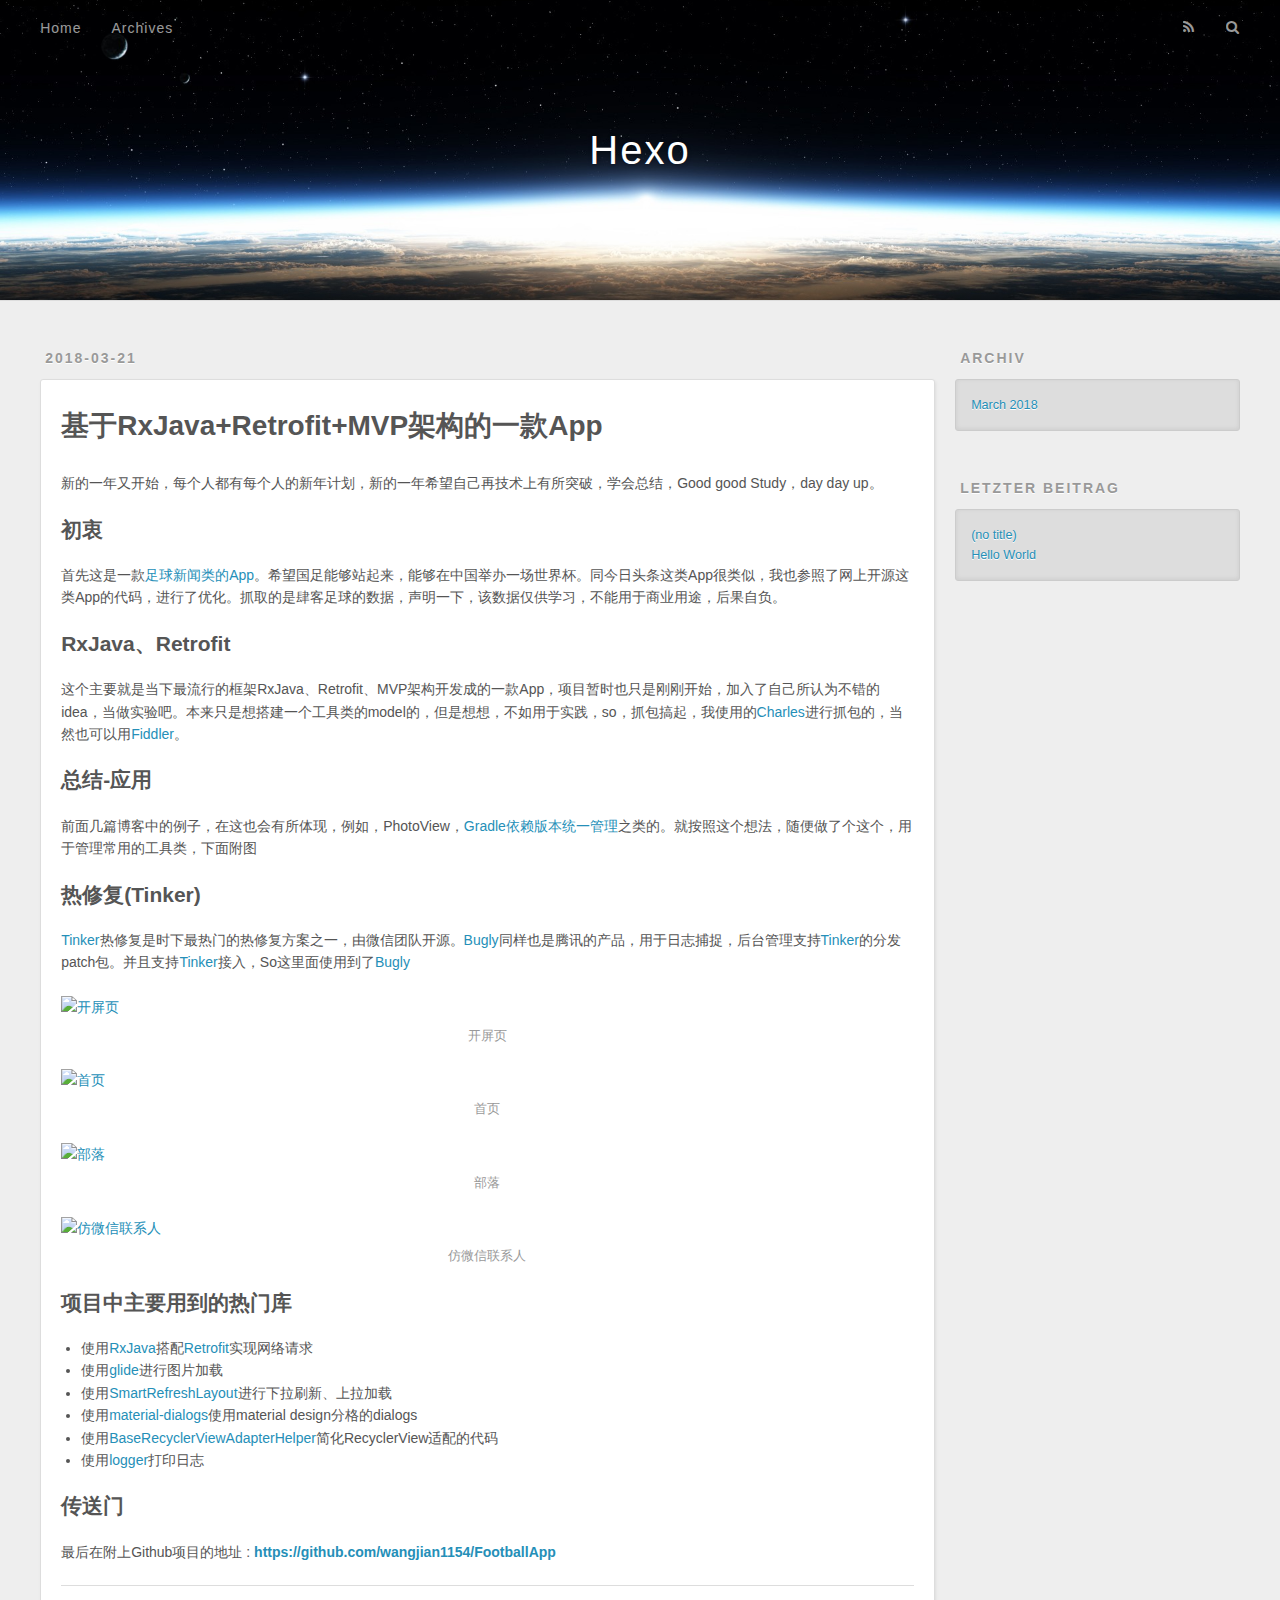
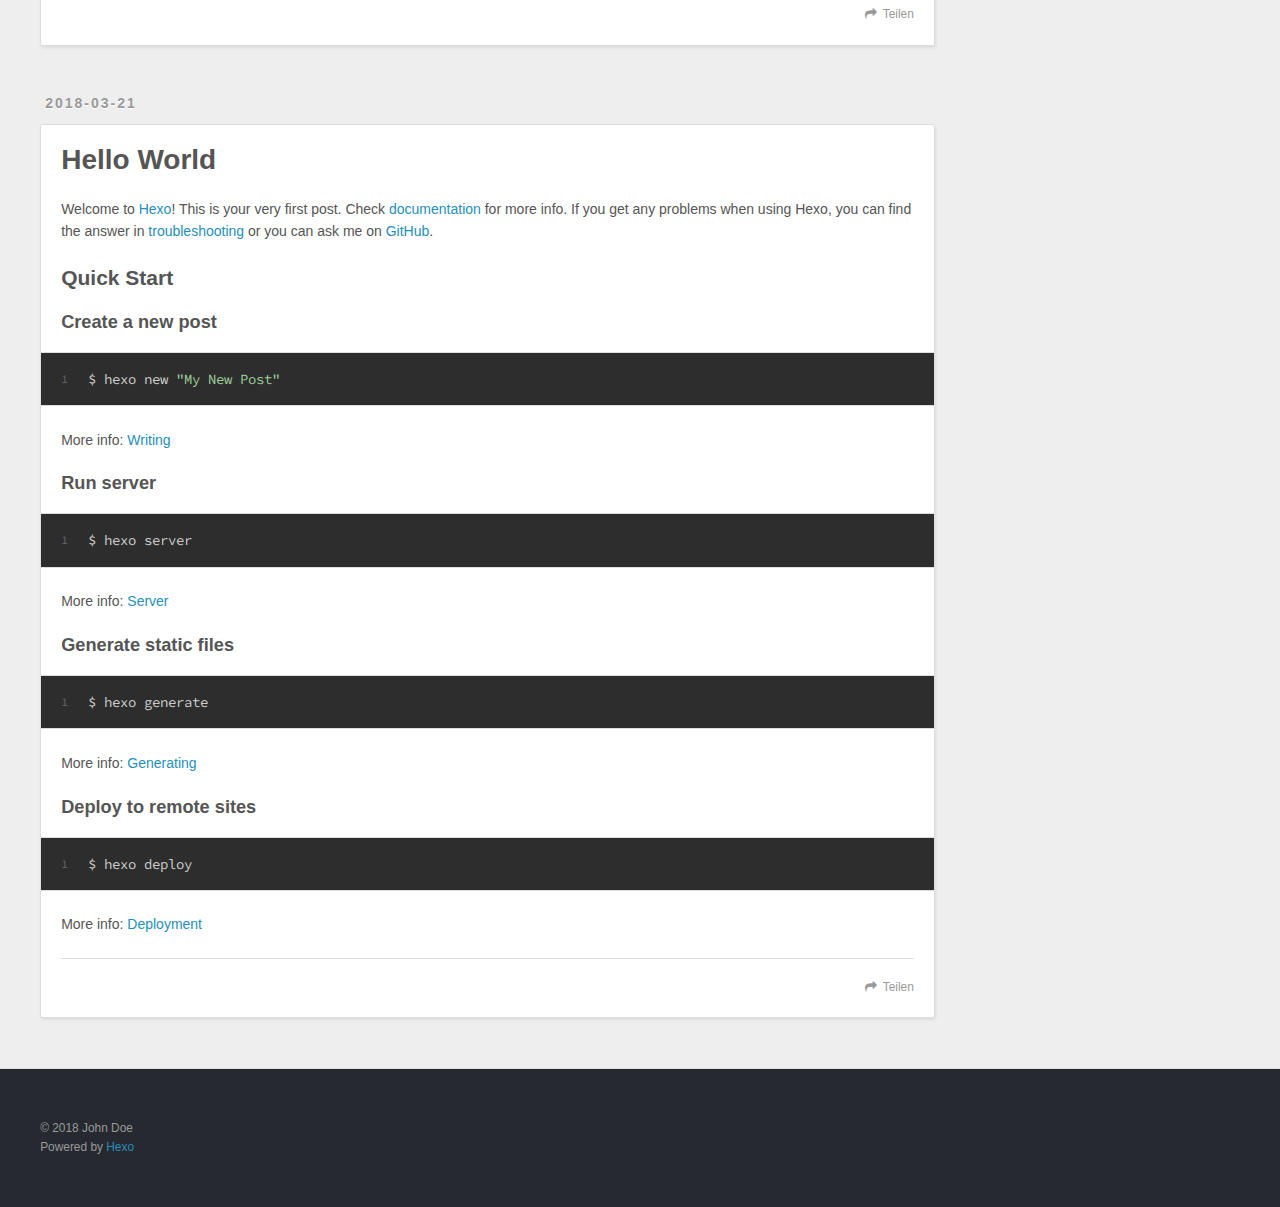
==== index.html @ c7d26ec2 "Site updated: 2018-03-21 11:14:05" ====
<!DOCTYPE html>
<html>
<head>
  <meta charset="utf-8">
  

  
  <title>Hexo</title>
  <meta name="viewport" content="width=device-width, initial-scale=1, maximum-scale=1">
  <meta property="og:type" content="website">
<meta property="og:title" content="Hexo">
<meta property="og:url" content="http://yoursite.com/index.html">
<meta property="og:site_name" content="Hexo">
<meta name="twitter:card" content="summary">
<meta name="twitter:title" content="Hexo">
  
    <link rel="alternate" href="/atom.xml" title="Hexo" type="application/atom+xml">
  
  
    <link rel="icon" href="/favicon.png">
  
  
    <link href="//fonts.googleapis.com/css?family=Source+Code+Pro" rel="stylesheet" type="text/css">
  
  <link rel="stylesheet" href="/css/style.css">
</head>

<body>
  <div id="container">
    <div id="wrap">
      <header id="header">
  <div id="banner"></div>
  <div id="header-outer" class="outer">
    <div id="header-title" class="inner">
      <h1 id="logo-wrap">
        <a href="/" id="logo">Hexo</a>
      </h1>
      
    </div>
    <div id="header-inner" class="inner">
      <nav id="main-nav">
        <a id="main-nav-toggle" class="nav-icon"></a>
        
          <a class="main-nav-link" href="/">Home</a>
        
          <a class="main-nav-link" href="/archives">Archives</a>
        
      </nav>
      <nav id="sub-nav">
        
          <a id="nav-rss-link" class="nav-icon" href="/atom.xml" title="RSS Feed"></a>
        
        <a id="nav-search-btn" class="nav-icon" title="Suche"></a>
      </nav>
      <div id="search-form-wrap">
        <form action="//google.com/search" method="get" accept-charset="UTF-8" class="search-form"><input type="search" name="q" class="search-form-input" placeholder="Search"><button type="submit" class="search-form-submit">&#xF002;</button><input type="hidden" name="sitesearch" value="http://yoursite.com"></form>
      </div>
    </div>
  </div>
</header>
      <div class="outer">
        <section id="main">
  
    <article id="post-基于RxJava+Retrofit+MVP架构的一款App" class="article article-type-post" itemscope itemprop="blogPost">
  <div class="article-meta">
    <a href="/2018/03/21/基于RxJava+Retrofit+MVP架构的一款App/" class="article-date">
  <time datetime="2018-03-21T03:05:54.189Z" itemprop="datePublished">2018-03-21</time>
</a>
    
  </div>
  <div class="article-inner">
    
    
    <div class="article-entry" itemprop="articleBody">
      
        <h1 id="基于RxJava-Retrofit-MVP架构的一款App"><a href="#基于RxJava-Retrofit-MVP架构的一款App" class="headerlink" title="基于RxJava+Retrofit+MVP架构的一款App"></a>基于RxJava+Retrofit+MVP架构的一款App</h1><p>新的一年又开始，每个人都有每个人的新年计划，新的一年希望自己再技术上有所突破，学会总结，Good good Study，day day up。</p>
<h2 id="初衷"><a href="#初衷" class="headerlink" title="初衷"></a>初衷</h2><p>首先这是一款<a href="https://github.com/wangjian1154/FootballApp" target="_blank" rel="noopener">足球新闻类的App</a>。希望国足能够站起来，能够在中国举办一场世界杯。同今日头条这类App很类似，我也参照了网上开源这类App的代码，进行了优化。抓取的是肆客足球的数据，声明一下，该数据仅供学习，不能用于商业用途，后果自负。</p>
<h2 id="RxJava、Retrofit"><a href="#RxJava、Retrofit" class="headerlink" title="RxJava、Retrofit"></a>RxJava、Retrofit</h2><p>这个主要就是当下最流行的框架RxJava、Retrofit、MVP架构开发成的一款App，项目暂时也只是刚刚开始，加入了自己所认为不错的idea，当做实验吧。本来只是想搭建一个工具类的model的，但是想想，不如用于实践，so，抓包搞起，我使用的<a href="https://www.charlesproxy.com/" target="_blank" rel="noopener">Charles</a>进行抓包的，当然也可以用<a href="https://www.telerik.com/fiddler" target="_blank" rel="noopener">Fiddler</a>。</p>
<h2 id="总结-应用"><a href="#总结-应用" class="headerlink" title="总结-应用"></a>总结-应用</h2><p>前面几篇博客中的例子，在这也会有所体现，例如，PhotoView，<a href="https://www.jianshu.com/p/538389205783" target="_blank" rel="noopener">Gradle依赖版本统一管理</a>之类的。就按照这个想法，随便做了个这个，用于管理常用的工具类，下面附图</p>
<h2 id="热修复-Tinker"><a href="#热修复-Tinker" class="headerlink" title="热修复(Tinker)"></a>热修复(Tinker)</h2><p><a href="https://github.com/Tencent/tinker" target="_blank" rel="noopener">Tinker</a>热修复是时下最热门的热修复方案之一，由微信团队开源。<a href="https://bugly.qq.com" target="_blank" rel="noopener">Bugly</a>同样也是腾讯的产品，用于日志捕捉，后台管理支持<a href="https://github.com/Tencent/tinker" target="_blank" rel="noopener">Tinker</a>的分发patch包。并且支持<a href="https://github.com/Tencent/tinker" target="_blank" rel="noopener">Tinker</a>接入，So这里面使用到了<a href="https://bugly.qq.com" target="_blank" rel="noopener">Bugly</a></p>
<p><img src="http://upload-images.jianshu.io/upload_images/4293651-ecb2e60dfffc0e60.jpg?imageMogr2/auto-orient/strip%7CimageView2/2/w/350" alt="开屏页"><br><img src="http://upload-images.jianshu.io/upload_images/4293651-a463b077cf61f932.png?imageMogr2/auto-orient/strip%7CimageView2/2/w/350" alt="首页"><br><img src="http://upload-images.jianshu.io/upload_images/4293651-4ce5c48ea77901be.png?imageMogr2/auto-orient/strip%7CimageView2/2/w/350" alt="部落"><br><img src="https://upload-images.jianshu.io/upload_images/4293651-dd7738ab5cb63601.jpg?imageMogr2/auto-orient/strip%7CimageView2/2/w/350" alt="仿微信联系人"></p>
<h2 id="项目中主要用到的热门库"><a href="#项目中主要用到的热门库" class="headerlink" title="项目中主要用到的热门库"></a>项目中主要用到的热门库</h2><ul>
<li>使用<a href="https://github.com/ReactiveX/RxJava" target="_blank" rel="noopener">RxJava</a>搭配<a href="https://github.com/square/retrofit" target="_blank" rel="noopener">Retrofit</a>实现网络请求</li>
<li>使用<a href="https://github.com/bumptech/glide" target="_blank" rel="noopener">glide</a>进行图片加载</li>
<li>使用<a href="https://github.com/scwang90/SmartRefreshLayout" target="_blank" rel="noopener">SmartRefreshLayout</a>进行下拉刷新、上拉加载</li>
<li>使用<a href="https://github.com/afollestad/material-dialogs" target="_blank" rel="noopener">material-dialogs</a>使用material design分格的dialogs</li>
<li>使用<a href="https://github.com/CymChad/BaseRecyclerViewAdapterHelper" target="_blank" rel="noopener">BaseRecyclerViewAdapterHelper</a>简化RecyclerView适配的代码</li>
<li>使用<a href="https://github.com/orhanobut/logger" target="_blank" rel="noopener">logger</a>打印日志</li>
</ul>
<h2 id="传送门"><a href="#传送门" class="headerlink" title="传送门"></a>传送门</h2><p>最后在附上Github项目的地址 :   <strong> <a href="https://github.com/wangjian1154/FootballApp" target="_blank" rel="noopener">https://github.com/wangjian1154/FootballApp</a></strong></p>

      
    </div>
    <footer class="article-footer">
      <a data-url="http://yoursite.com/2018/03/21/基于RxJava+Retrofit+MVP架构的一款App/" data-id="cjf0ibncl0000ecx1m780qmvl" class="article-share-link">Teilen</a>
      
      
    </footer>
  </div>
  
</article>


  
    <article id="post-hello-world" class="article article-type-post" itemscope itemprop="blogPost">
  <div class="article-meta">
    <a href="/2018/03/21/hello-world/" class="article-date">
  <time datetime="2018-03-21T02:50:34.231Z" itemprop="datePublished">2018-03-21</time>
</a>
    
  </div>
  <div class="article-inner">
    
    
      <header class="article-header">
        
  
    <h1 itemprop="name">
      <a class="article-title" href="/2018/03/21/hello-world/">Hello World</a>
    </h1>
  

      </header>
    
    <div class="article-entry" itemprop="articleBody">
      
        <p>Welcome to <a href="https://hexo.io/" target="_blank" rel="noopener">Hexo</a>! This is your very first post. Check <a href="https://hexo.io/docs/" target="_blank" rel="noopener">documentation</a> for more info. If you get any problems when using Hexo, you can find the answer in <a href="https://hexo.io/docs/troubleshooting.html" target="_blank" rel="noopener">troubleshooting</a> or you can ask me on <a href="https://github.com/hexojs/hexo/issues" target="_blank" rel="noopener">GitHub</a>.</p>
<h2 id="Quick-Start"><a href="#Quick-Start" class="headerlink" title="Quick Start"></a>Quick Start</h2><h3 id="Create-a-new-post"><a href="#Create-a-new-post" class="headerlink" title="Create a new post"></a>Create a new post</h3><figure class="highlight bash"><table><tr><td class="gutter"><pre><span class="line">1</span><br></pre></td><td class="code"><pre><span class="line">$ hexo new <span class="string">"My New Post"</span></span><br></pre></td></tr></table></figure>
<p>More info: <a href="https://hexo.io/docs/writing.html" target="_blank" rel="noopener">Writing</a></p>
<h3 id="Run-server"><a href="#Run-server" class="headerlink" title="Run server"></a>Run server</h3><figure class="highlight bash"><table><tr><td class="gutter"><pre><span class="line">1</span><br></pre></td><td class="code"><pre><span class="line">$ hexo server</span><br></pre></td></tr></table></figure>
<p>More info: <a href="https://hexo.io/docs/server.html" target="_blank" rel="noopener">Server</a></p>
<h3 id="Generate-static-files"><a href="#Generate-static-files" class="headerlink" title="Generate static files"></a>Generate static files</h3><figure class="highlight bash"><table><tr><td class="gutter"><pre><span class="line">1</span><br></pre></td><td class="code"><pre><span class="line">$ hexo generate</span><br></pre></td></tr></table></figure>
<p>More info: <a href="https://hexo.io/docs/generating.html" target="_blank" rel="noopener">Generating</a></p>
<h3 id="Deploy-to-remote-sites"><a href="#Deploy-to-remote-sites" class="headerlink" title="Deploy to remote sites"></a>Deploy to remote sites</h3><figure class="highlight bash"><table><tr><td class="gutter"><pre><span class="line">1</span><br></pre></td><td class="code"><pre><span class="line">$ hexo deploy</span><br></pre></td></tr></table></figure>
<p>More info: <a href="https://hexo.io/docs/deployment.html" target="_blank" rel="noopener">Deployment</a></p>

      
    </div>
    <footer class="article-footer">
      <a data-url="http://yoursite.com/2018/03/21/hello-world/" data-id="cjf0htmqk0000y0x1xf8vynik" class="article-share-link">Teilen</a>
      
      
    </footer>
  </div>
  
</article>


  


</section>
        
          <aside id="sidebar">
  
    

  
    

  
    
  
    
  <div class="widget-wrap">
    <h3 class="widget-title">Archiv</h3>
    <div class="widget">
      <ul class="archive-list"><li class="archive-list-item"><a class="archive-list-link" href="/archives/2018/03/">March 2018</a></li></ul>
    </div>
  </div>


  
    
  <div class="widget-wrap">
    <h3 class="widget-title">letzter Beitrag</h3>
    <div class="widget">
      <ul>
        
          <li>
            <a href="/2018/03/21/基于RxJava+Retrofit+MVP架构的一款App/">(no title)</a>
          </li>
        
          <li>
            <a href="/2018/03/21/hello-world/">Hello World</a>
          </li>
        
      </ul>
    </div>
  </div>

  
</aside>
        
      </div>
      <footer id="footer">
  
  <div class="outer">
    <div id="footer-info" class="inner">
      &copy; 2018 John Doe<br>
      Powered by <a href="http://hexo.io/" target="_blank">Hexo</a>
    </div>
  </div>
</footer>
    </div>
    <nav id="mobile-nav">
  
    <a href="/" class="mobile-nav-link">Home</a>
  
    <a href="/archives" class="mobile-nav-link">Archives</a>
  
</nav>
    

<script src="//ajax.googleapis.com/ajax/libs/jquery/2.0.3/jquery.min.js"></script>


  <link rel="stylesheet" href="/fancybox/jquery.fancybox.css">
  <script src="/fancybox/jquery.fancybox.pack.js"></script>


<script src="/js/script.js"></script>



  </div>
</body>
</html>
---- css/style.css ----
body {
  width: 100%;
}
body:before,
body:after {
  content: "";
  display: table;
}
body:after {
  clear: both;
}
html,
body,
div,
span,
applet,
object,
iframe,
h1,
h2,
h3,
h4,
h5,
h6,
p,
blockquote,
pre,
a,
abbr,
acronym,
address,
big,
cite,
code,
del,
dfn,
em,
img,
ins,
kbd,
q,
s,
samp,
small,
strike,
strong,
sub,
sup,
tt,
var,
dl,
dt,
dd,
ol,
ul,
li,
fieldset,
form,
label,
legend,
table,
caption,
tbody,
tfoot,
thead,
tr,
th,
td {
  margin: 0;
  padding: 0;
  border: 0;
  outline: 0;
  font-weight: inherit;
  font-style: inherit;
  font-family: inherit;
  font-size: 100%;
  vertical-align: baseline;
}
body {
  line-height: 1;
  color: #000;
  background: #fff;
}
ol,
ul {
  list-style: none;
}
table {
  border-collapse: separate;
  border-spacing: 0;
  vertical-align: middle;
}
caption,
th,
td {
  text-align: left;
  font-weight: normal;
  vertical-align: middle;
}
a img {
  border: none;
}
input,
button {
  margin: 0;
  padding: 0;
}
input::-moz-focus-inner,
button::-moz-focus-inner {
  border: 0;
  padding: 0;
}
@font-face {
  font-family: FontAwesome;
  font-style: normal;
  font-weight: normal;
  src: url("fonts/fontawesome-webfont.eot?v=#4.0.3");
  src: url("fonts/fontawesome-webfont.eot?#iefix&v=#4.0.3") format("embedded-opentype"), url("fonts/fontawesome-webfont.woff?v=#4.0.3") format("woff"), url("fonts/fontawesome-webfont.ttf?v=#4.0.3") format("truetype"), url("fonts/fontawesome-webfont.svg#fontawesomeregular?v=#4.0.3") format("svg");
}
html,
body,
#container {
  height: 100%;
}
body {
  background: #eee;
  font: 14px -apple-system, BlinkMacSystemFont, "Segoe UI", "Roboto", "Oxygen", "Ubuntu", "Cantarell", "Fira Sans", "Droid Sans", "Helvetica Neue", sans-serif;
  -webkit-text-size-adjust: 100%;
}
.outer {
  max-width: 1220px;
  margin: 0 auto;
  padding: 0 20px;
}
.outer:before,
.outer:after {
  content: "";
  display: table;
}
.outer:after {
  clear: both;
}
.inner {
  display: inline;
  float: left;
  width: 98.33333333333333%;
  margin: 0 0.833333333333333%;
}
.left,
.alignleft {
  float: left;
}
.right,
.alignright {
  float: right;
}
.clear {
  clear: both;
}
#container {
  position: relative;
}
.mobile-nav-on {
  overflow: hidden;
}
#wrap {
  height: 100%;
  width: 100%;
  position: absolute;
  top: 0;
  left: 0;
  -webkit-transition: 0.2s ease-out;
  -moz-transition: 0.2s ease-out;
  -ms-transition: 0.2s ease-out;
  transition: 0.2s ease-out;
  z-index: 1;
  background: #eee;
}
.mobile-nav-on #wrap {
  left: 280px;
}
@media screen and (min-width: 768px) {
  #main {
    display: inline;
    float: left;
    width: 73.33333333333333%;
    margin: 0 0.833333333333333%;
  }
}
.article-date,
.article-category-link,
.archive-year,
.widget-title {
  text-decoration: none;
  text-transform: uppercase;
  letter-spacing: 2px;
  color: #999;
  margin-bottom: 1em;
  margin-left: 5px;
  line-height: 1em;
  text-shadow: 0 1px #fff;
  font-weight: bold;
}
.article-inner,
.archive-article-inner {
  background: #fff;
  -webkit-box-shadow: 1px 2px 3px #ddd;
  box-shadow: 1px 2px 3px #ddd;
  border: 1px solid #ddd;
  border-radius: 3px;
}
.article-entry h1,
.widget h1 {
  font-size: 2em;
}
.article-entry h2,
.widget h2 {
  font-size: 1.5em;
}
.article-entry h3,
.widget h3 {
  font-size: 1.3em;
}
.article-entry h4,
.widget h4 {
  font-size: 1.2em;
}
.article-entry h5,
.widget h5 {
  font-size: 1em;
}
.article-entry h6,
.widget h6 {
  font-size: 1em;
  color: #999;
}
.article-entry hr,
.widget hr {
  border: 1px dashed #ddd;
}
.article-entry strong,
.widget strong {
  font-weight: bold;
}
.article-entry em,
.widget em,
.article-entry cite,
.widget cite {
  font-style: italic;
}
.article-entry sup,
.widget sup,
.article-entry sub,
.widget sub {
  font-size: 0.75em;
  line-height: 0;
  position: relative;
  vertical-align: baseline;
}
.article-entry sup,
.widget sup {
  top: -0.5em;
}
.article-entry sub,
.widget sub {
  bottom: -0.2em;
}
.article-entry small,
.widget small {
  font-size: 0.85em;
}
.article-entry acronym,
.widget acronym,
.article-entry abbr,
.widget abbr {
  border-bottom: 1px dotted;
}
.article-entry ul,
.widget ul,
.article-entry ol,
.widget ol,
.article-entry dl,
.widget dl {
  margin: 0 20px;
  line-height: 1.6em;
}
.article-entry ul ul,
.widget ul ul,
.article-entry ol ul,
.widget ol ul,
.article-entry ul ol,
.widget ul ol,
.article-entry ol ol,
.widget ol ol {
  margin-top: 0;
  margin-bottom: 0;
}
.article-entry ul,
.widget ul {
  list-style: disc;
}
.article-entry ol,
.widget ol {
  list-style: decimal;
}
.article-entry dt,
.widget dt {
  font-weight: bold;
}
#header {
  height: 300px;
  position: relative;
  border-bottom: 1px solid #ddd;
}
#header:before,
#header:after {
  content: "";
  position: absolute;
  left: 0;
  right: 0;
  height: 40px;
}
#header:before {
  top: 0;
  background: -webkit-linear-gradient(rgba(0,0,0,0.2), transparent);
  background: -moz-linear-gradient(rgba(0,0,0,0.2), transparent);
  background: -ms-linear-gradient(rgba(0,0,0,0.2), transparent);
  background: linear-gradient(rgba(0,0,0,0.2), transparent);
}
#header:after {
  bottom: 0;
  background: -webkit-linear-gradient(transparent, rgba(0,0,0,0.2));
  background: -moz-linear-gradient(transparent, rgba(0,0,0,0.2));
  background: -ms-linear-gradient(transparent, rgba(0,0,0,0.2));
  background: linear-gradient(transparent, rgba(0,0,0,0.2));
}
#header-outer {
  height: 100%;
  position: relative;
}
#header-inner {
  position: relative;
  overflow: hidden;
}
#banner {
  position: absolute;
  top: 0;
  left: 0;
  width: 100%;
  height: 100%;
  background: url("images/banner.jpg") center #000;
  -webkit-background-size: cover;
  -moz-background-size: cover;
  background-size: cover;
  z-index: -1;
}
#header-title {
  text-align: center;
  height: 40px;
  position: absolute;
  top: 50%;
  left: 0;
  margin-top: -20px;
}
#logo,
#subtitle {
  text-decoration: none;
  color: #fff;
  font-weight: 300;
  text-shadow: 0 1px 4px rgba(0,0,0,0.3);
}
#logo {
  font-size: 40px;
  line-height: 40px;
  letter-spacing: 2px;
}
#subtitle {
  font-size: 16px;
  line-height: 16px;
  letter-spacing: 1px;
}
#subtitle-wrap {
  margin-top: 16px;
}
#main-nav {
  float: left;
  margin-left: -15px;
}
.nav-icon,
.main-nav-link {
  float: left;
  color: #fff;
  opacity: 0.6;
  text-decoration: none;
  text-shadow: 0 1px rgba(0,0,0,0.2);
  -webkit-transition: opacity 0.2s;
  -moz-transition: opacity 0.2s;
  -ms-transition: opacity 0.2s;
  transition: opacity 0.2s;
  display: block;
  padding: 20px 15px;
}
.nav-icon:hover,
.main-nav-link:hover {
  opacity: 1;
}
.nav-icon {
  font-family: FontAwesome;
  text-align: center;
  font-size: 14px;
  width: 14px;
  height: 14px;
  padding: 20px 15px;
  position: relative;
  cursor: pointer;
}
.main-nav-link {
  font-weight: 300;
  letter-spacing: 1px;
}
@media screen and (max-width: 479px) {
  .main-nav-link {
    display: none;
  }
}
#main-nav-toggle {
  display: none;
}
#main-nav-toggle:before {
  content: "\f0c9";
}
@media screen and (max-width: 479px) {
  #main-nav-toggle {
    display: block;
  }
}
#sub-nav {
  float: right;
  margin-right: -15px;
}
#nav-rss-link:before {
  content: "\f09e";
}
#nav-search-btn:before {
  content: "\f002";
}
#search-form-wrap {
  position: absolute;
  top: 15px;
  width: 150px;
  height: 30px;
  right: -150px;
  opacity: 0;
  -webkit-transition: 0.2s ease-out;
  -moz-transition: 0.2s ease-out;
  -ms-transition: 0.2s ease-out;
  transition: 0.2s ease-out;
}
#search-form-wrap.on {
  opacity: 1;
  right: 0;
}
@media screen and (max-width: 479px) {
  #search-form-wrap {
    width: 100%;
    right: -100%;
  }
}
.search-form {
  position: absolute;
  top: 0;
  left: 0;
  right: 0;
  background: #fff;
  padding: 5px 15px;
  border-radius: 15px;
  -webkit-box-shadow: 0 0 10px rgba(0,0,0,0.3);
  box-shadow: 0 0 10px rgba(0,0,0,0.3);
}
.search-form-input {
  border: none;
  background: none;
  color: #555;
  width: 100%;
  font: 13px -apple-system, BlinkMacSystemFont, "Segoe UI", "Roboto", "Oxygen", "Ubuntu", "Cantarell", "Fira Sans", "Droid Sans", "Helvetica Neue", sans-serif;
  outline: none;
}
.search-form-input::-webkit-search-results-decoration,
.search-form-input::-webkit-search-cancel-button {
  -webkit-appearance: none;
}
.search-form-submit {
  position: absolute;
  top: 50%;
  right: 10px;
  margin-top: -7px;
  font: 13px FontAwesome;
  border: none;
  background: none;
  color: #bbb;
  cursor: pointer;
}
.search-form-submit:hover,
.search-form-submit:focus {
  color: #777;
}
.article {
  margin: 50px 0;
}
.article-inner {
  overflow: hidden;
}
.article-meta:before,
.article-meta:after {
  content: "";
  display: table;
}
.article-meta:after {
  clear: both;
}
.article-date {
  float: left;
}
.article-category {
  float: left;
  line-height: 1em;
  color: #ccc;
  text-shadow: 0 1px #fff;
  margin-left: 8px;
}
.article-category:before {
  content: "\2022";
}
.article-category-link {
  margin: 0 12px 1em;
}
.article-header {
  padding: 20px 20px 0;
}
.article-title {
  text-decoration: none;
  font-size: 2em;
  font-weight: bold;
  color: #555;
  line-height: 1.1em;
  -webkit-transition: color 0.2s;
  -moz-transition: color 0.2s;
  -ms-transition: color 0.2s;
  transition: color 0.2s;
}
a.article-title:hover {
  color: #258fb8;
}
.article-entry {
  color: #555;
  padding: 0 20px;
}
.article-entry:before,
.article-entry:after {
  content: "";
  display: table;
}
.article-entry:after {
  clear: both;
}
.article-entry p,
.article-entry table {
  line-height: 1.6em;
  margin: 1.6em 0;
}
.article-entry h1,
.article-entry h2,
.article-entry h3,
.article-entry h4,
.article-entry h5,
.article-entry h6 {
  font-weight: bold;
}
.article-entry h1,
.article-entry h2,
.article-entry h3,
.article-entry h4,
.article-entry h5,
.article-entry h6 {
  line-height: 1.1em;
  margin: 1.1em 0;
}
.article-entry a {
  color: #258fb8;
  text-decoration: none;
}
.article-entry a:hover {
  text-decoration: underline;
}
.article-entry ul,
.article-entry ol,
.article-entry dl {
  margin-top: 1.6em;
  margin-bottom: 1.6em;
}
.article-entry img,
.article-entry video {
  max-width: 100%;
  height: auto;
  display: block;
  margin: auto;
}
.article-entry iframe {
  border: none;
}
.article-entry table {
  width: 100%;
  border-collapse: collapse;
  border-spacing: 0;
}
.article-entry th {
  font-weight: bold;
  border-bottom: 3px solid #ddd;
  padding-bottom: 0.5em;
}
.article-entry td {
  border-bottom: 1px solid #ddd;
  padding: 10px 0;
}
.article-entry blockquote {
  font-family: Georgia, "Times New Roman", serif;
  font-size: 1.4em;
  margin: 1.6em 20px;
  text-align: center;
}
.article-entry blockquote footer {
  font-size: 14px;
  margin: 1.6em 0;
  font-family: -apple-system, BlinkMacSystemFont, "Segoe UI", "Roboto", "Oxygen", "Ubuntu", "Cantarell", "Fira Sans", "Droid Sans", "Helvetica Neue", sans-serif;
}
.article-entry blockquote footer cite:before {
  content: "—";
  padding: 0 0.5em;
}
.article-entry .pullquote {
  text-align: left;
  width: 45%;
  margin: 0;
}
.article-entry .pullquote.left {
  margin-left: 0.5em;
  margin-right: 1em;
}
.article-entry .pullquote.right {
  margin-right: 0.5em;
  margin-left: 1em;
}
.article-entry .caption {
  color: #999;
  display: block;
  font-size: 0.9em;
  margin-top: 0.5em;
  position: relative;
  text-align: center;
}
.article-entry .video-container {
  position: relative;
  padding-top: 56.25%;
  height: 0;
  overflow: hidden;
}
.article-entry .video-container iframe,
.article-entry .video-container object,
.article-entry .video-container embed {
  position: absolute;
  top: 0;
  left: 0;
  width: 100%;
  height: 100%;
  margin-top: 0;
}
.article-more-link a {
  display: inline-block;
  line-height: 1em;
  padding: 6px 15px;
  border-radius: 15px;
  background: #eee;
  color: #999;
  text-shadow: 0 1px #fff;
  text-decoration: none;
}
.article-more-link a:hover {
  background: #258fb8;
  color: #fff;
  text-decoration: none;
  text-shadow: 0 1px #1e7293;
}
.article-footer {
  font-size: 0.85em;
  line-height: 1.6em;
  border-top: 1px solid #ddd;
  padding-top: 1.6em;
  margin: 0 20px 20px;
}
.article-footer:before,
.article-footer:after {
  content: "";
  display: table;
}
.article-footer:after {
  clear: both;
}
.article-footer a {
  color: #999;
  text-decoration: none;
}
.article-footer a:hover {
  color: #555;
}
.article-tag-list-item {
  float: left;
  margin-right: 10px;
}
.article-tag-list-link:before {
  content: "#";
}
.article-comment-link {
  float: right;
}
.article-comment-link:before {
  content: "\f075";
  font-family: FontAwesome;
  padding-right: 8px;
}
.article-share-link {
  cursor: pointer;
  float: right;
  margin-left: 20px;
}
.article-share-link:before {
  content: "\f064";
  font-family: FontAwesome;
  padding-right: 6px;
}
#article-nav {
  position: relative;
}
#article-nav:before,
#article-nav:after {
  content: "";
  display: table;
}
#article-nav:after {
  clear: both;
}
@media screen and (min-width: 768px) {
  #article-nav {
    margin: 50px 0;
  }
  #article-nav:before {
    width: 8px;
    height: 8px;
    position: absolute;
    top: 50%;
    left: 50%;
    margin-top: -4px;
    margin-left: -4px;
    content: "";
    border-radius: 50%;
    background: #ddd;
    -webkit-box-shadow: 0 1px 2px #fff;
    box-shadow: 0 1px 2px #fff;
  }
}
.article-nav-link-wrap {
  text-decoration: none;
  text-shadow: 0 1px #fff;
  color: #999;
  -webkit-box-sizing: border-box;
  -moz-box-sizing: border-box;
  box-sizing: border-box;
  margin-top: 50px;
  text-align: center;
  display: block;
}
.article-nav-link-wrap:hover {
  color: #555;
}
@media screen and (min-width: 768px) {
  .article-nav-link-wrap {
    width: 50%;
    margin-top: 0;
  }
}
@media screen and (min-width: 768px) {
  #article-nav-newer {
    float: left;
    text-align: right;
    padding-right: 20px;
  }
}
@media screen and (min-width: 768px) {
  #article-nav-older {
    float: right;
    text-align: left;
    padding-left: 20px;
  }
}
.article-nav-caption {
  text-transform: uppercase;
  letter-spacing: 2px;
  color: #ddd;
  line-height: 1em;
  font-weight: bold;
}
#article-nav-newer .article-nav-caption {
  margin-right: -2px;
}
.article-nav-title {
  font-size: 0.85em;
  line-height: 1.6em;
  margin-top: 0.5em;
}
.article-share-box {
  position: absolute;
  display: none;
  background: #fff;
  -webkit-box-shadow: 1px 2px 10px rgba(0,0,0,0.2);
  box-shadow: 1px 2px 10px rgba(0,0,0,0.2);
  border-radius: 3px;
  margin-left: -145px;
  overflow: hidden;
  z-index: 1;
}
.article-share-box.on {
  display: block;
}
.article-share-input {
  width: 100%;
  background: none;
  -webkit-box-sizing: border-box;
  -moz-box-sizing: border-box;
  box-sizing: border-box;
  font: 14px -apple-system, BlinkMacSystemFont, "Segoe UI", "Roboto", "Oxygen", "Ubuntu", "Cantarell", "Fira Sans", "Droid Sans", "Helvetica Neue", sans-serif;
  padding: 0 15px;
  color: #555;
  outline: none;
  border: 1px solid #ddd;
  border-radius: 3px 3px 0 0;
  height: 36px;
  line-height: 36px;
}
.article-share-links {
  background: #eee;
}
.article-share-links:before,
.article-share-links:after {
  content: "";
  display: table;
}
.article-share-links:after {
  clear: both;
}
.article-share-twitter,
.article-share-facebook,
.article-share-pinterest,
.article-share-google {
  width: 50px;
  height: 36px;
  display: block;
  float: left;
  position: relative;
  color: #999;
  text-shadow: 0 1px #fff;
}
.article-share-twitter:before,
.article-share-facebook:before,
.article-share-pinterest:before,
.article-share-google:before {
  font-size: 20px;
  font-family: FontAwesome;
  width: 20px;
  height: 20px;
  position: absolute;
  top: 50%;
  left: 50%;
  margin-top: -10px;
  margin-left: -10px;
  text-align: center;
}
.article-share-twitter:hover,
.article-share-facebook:hover,
.article-share-pinterest:hover,
.article-share-google:hover {
  color: #fff;
}
.article-share-twitter:before {
  content: "\f099";
}
.article-share-twitter:hover {
  background: #00aced;
  text-shadow: 0 1px #008abe;
}
.article-share-facebook:before {
  content: "\f09a";
}
.article-share-facebook:hover {
  background: #3b5998;
  text-shadow: 0 1px #2f477a;
}
.article-share-pinterest:before {
  content: "\f0d2";
}
.article-share-pinterest:hover {
  background: #cb2027;
  text-shadow: 0 1px #a21a1f;
}
.article-share-google:before {
  content: "\f0d5";
}
.article-share-google:hover {
  background: #dd4b39;
  text-shadow: 0 1px #be3221;
}
.article-gallery {
  background: #000;
  position: relative;
}
.article-gallery-photos {
  position: relative;
  overflow: hidden;
}
.article-gallery-img {
  display: none;
  max-width: 100%;
}
.article-gallery-img:first-child {
  display: block;
}
.article-gallery-img.loaded {
  position: absolute;
  display: block;
}
.article-gallery-img img {
  display: block;
  max-width: 100%;
  margin: 0 auto;
}
#comments {
  background: #fff;
  -webkit-box-shadow: 1px 2px 3px #ddd;
  box-shadow: 1px 2px 3px #ddd;
  padding: 20px;
  border: 1px solid #ddd;
  border-radius: 3px;
  margin: 50px 0;
}
#comments a {
  color: #258fb8;
}
.archives-wrap {
  margin: 50px 0;
}
.archives:before,
.archives:after {
  content: "";
  display: table;
}
.archives:after {
  clear: both;
}
.archive-year-wrap {
  margin-bottom: 1em;
}
.archives {
  -webkit-column-gap: 10px;
  -moz-column-gap: 10px;
  column-gap: 10px;
}
@media screen and (min-width: 480px) and (max-width: 767px) {
  .archives {
    -webkit-column-count: 2;
    -moz-column-count: 2;
    column-count: 2;
  }
}
@media screen and (min-width: 768px) {
  .archives {
    -webkit-column-count: 3;
    -moz-column-count: 3;
    column-count: 3;
  }
}
.archive-article {
  -webkit-column-break-inside: avoid;
  page-break-inside: avoid;
  overflow: hidden;
  break-inside: avoid-column;
}
.archive-article-inner {
  padding: 10px;
  margin-bottom: 15px;
}
.archive-article-title {
  text-decoration: none;
  font-weight: bold;
  color: #555;
  -webkit-transition: color 0.2s;
  -moz-transition: color 0.2s;
  -ms-transition: color 0.2s;
  transition: color 0.2s;
  line-height: 1.6em;
}
.archive-article-title:hover {
  color: #258fb8;
}
.archive-article-footer {
  margin-top: 1em;
}
.archive-article-date {
  color: #999;
  text-decoration: none;
  font-size: 0.85em;
  line-height: 1em;
  margin-bottom: 0.5em;
  display: block;
}
#page-nav {
  margin: 50px auto;
  background: #fff;
  -webkit-box-shadow: 1px 2px 3px #ddd;
  box-shadow: 1px 2px 3px #ddd;
  border: 1px solid #ddd;
  border-radius: 3px;
  text-align: center;
  color: #999;
  overflow: hidden;
}
#page-nav:before,
#page-nav:after {
  content: "";
  display: table;
}
#page-nav:after {
  clear: both;
}
#page-nav a,
#page-nav span {
  padding: 10px 20px;
  line-height: 1;
  height: 2ex;
}
#page-nav a {
  color: #999;
  text-decoration: none;
}
#page-nav a:hover {
  background: #999;
  color: #fff;
}
#page-nav .prev {
  float: left;
}
#page-nav .next {
  float: right;
}
#page-nav .page-number {
  display: inline-block;
}
@media screen and (max-width: 479px) {
  #page-nav .page-number {
    display: none;
  }
}
#page-nav .current {
  color: #555;
  font-weight: bold;
}
#page-nav .space {
  color: #ddd;
}
#footer {
  background: #262a30;
  padding: 50px 0;
  border-top: 1px solid #ddd;
  color: #999;
}
#footer a {
  color: #258fb8;
  text-decoration: none;
}
#footer a:hover {
  text-decoration: underline;
}
#footer-info {
  line-height: 1.6em;
  font-size: 0.85em;
}
.article-entry pre,
.article-entry .highlight {
  background: #2d2d2d;
  margin: 0 -20px;
  padding: 15px 20px;
  border-style: solid;
  border-color: #ddd;
  border-width: 1px 0;
  overflow: auto;
  color: #ccc;
  line-height: 22.400000000000002px;
}
.article-entry .highlight .gutter pre,
.article-entry .gist .gist-file .gist-data .line-numbers {
  color: #666;
  font-size: 0.85em;
}
.article-entry pre,
.article-entry code {
  font-family: "Source Code Pro", Consolas, Monaco, Menlo, Consolas, monospace;
}
.article-entry code {
  background: #eee;
  text-shadow: 0 1px #fff;
  padding: 0 0.3em;
}
.article-entry pre code {
  background: none;
  text-shadow: none;
  padding: 0;
}
.article-entry .highlight pre {
  border: none;
  margin: 0;
  padding: 0;
}
.article-entry .highlight table {
  margin: 0;
  width: auto;
}
.article-entry .highlight td {
  border: none;
  padding: 0;
}
.article-entry .highlight figcaption {
  font-size: 0.85em;
  color: #999;
  line-height: 1em;
  margin-bottom: 1em;
}
.article-entry .highlight figcaption:before,
.article-entry .highlight figcaption:after {
  content: "";
  display: table;
}
.article-entry .highlight figcaption:after {
  clear: both;
}
.article-entry .highlight figcaption a {
  float: right;
}
.article-entry .highlight .gutter pre {
  text-align: right;
  padding-right: 20px;
}
.article-entry .highlight .line {
  height: 22.400000000000002px;
}
.article-entry .highlight .line.marked {
  background: #515151;
}
.article-entry .gist {
  margin: 0 -20px;
  border-style: solid;
  border-color: #ddd;
  border-width: 1px 0;
  background: #2d2d2d;
  padding: 15px 20px 15px 0;
}
.article-entry .gist .gist-file {
  border: none;
  font-family: "Source Code Pro", Consolas, Monaco, Menlo, Consolas, monospace;
  margin: 0;
}
.article-entry .gist .gist-file .gist-data {
  background: none;
  border: none;
}
.article-entry .gist .gist-file .gist-data .line-numbers {
  background: none;
  border: none;
  padding: 0 20px 0 0;
}
.article-entry .gist .gist-file .gist-data .line-data {
  padding: 0 !important;
}
.article-entry .gist .gist-file .highlight {
  margin: 0;
  padding: 0;
  border: none;
}
.article-entry .gist .gist-file .gist-meta {
  background: #2d2d2d;
  color: #999;
  font: 0.85em -apple-system, BlinkMacSystemFont, "Segoe UI", "Roboto", "Oxygen", "Ubuntu", "Cantarell", "Fira Sans", "Droid Sans", "Helvetica Neue", sans-serif;
  text-shadow: 0 0;
  padding: 0;
  margin-top: 1em;
  margin-left: 20px;
}
.article-entry .gist .gist-file .gist-meta a {
  color: #258fb8;
  font-weight: normal;
}
.article-entry .gist .gist-file .gist-meta a:hover {
  text-decoration: underline;
}
pre .comment,
pre .title {
  color: #999;
}
pre .variable,
pre .attribute,
pre .tag,
pre .regexp,
pre .ruby .constant,
pre .xml .tag .title,
pre .xml .pi,
pre .xml .doctype,
pre .html .doctype,
pre .css .id,
pre .css .class,
pre .css .pseudo {
  color: #f2777a;
}
pre .number,
pre .preprocessor,
pre .built_in,
pre .literal,
pre .params,
pre .constant {
  color: #f99157;
}
pre .class,
pre .ruby .class .title,
pre .css .rules .attribute {
  color: #9c9;
}
pre .string,
pre .value,
pre .inheritance,
pre .header,
pre .ruby .symbol,
pre .xml .cdata {
  color: #9c9;
}
pre .css .hexcolor {
  color: #6cc;
}
pre .function,
pre .python .decorator,
pre .python .title,
pre .ruby .function .title,
pre .ruby .title .keyword,
pre .perl .sub,
pre .javascript .title,
pre .coffeescript .title {
  color: #69c;
}
pre .keyword,
pre .javascript .function {
  color: #c9c;
}
@media screen and (max-width: 479px) {
  #mobile-nav {
    position: absolute;
    top: 0;
    left: 0;
    width: 280px;
    height: 100%;
    background: #191919;
    border-right: 1px solid #fff;
  }
}
@media screen and (max-width: 479px) {
  .mobile-nav-link {
    display: block;
    color: #999;
    text-decoration: none;
    padding: 15px 20px;
    font-weight: bold;
  }
  .mobile-nav-link:hover {
    color: #fff;
  }
}
@media screen and (min-width: 768px) {
  #sidebar {
    display: inline;
    float: left;
    width: 23.333333333333332%;
    margin: 0 0.833333333333333%;
  }
}
.widget-wrap {
  margin: 50px 0;
}
.widget {
  color: #777;
  text-shadow: 0 1px #fff;
  background: #ddd;
  -webkit-box-shadow: 0 -1px 4px #ccc inset;
  box-shadow: 0 -1px 4px #ccc inset;
  border: 1px solid #ccc;
  padding: 15px;
  border-radius: 3px;
}
.widget a {
  color: #258fb8;
  text-decoration: none;
}
.widget a:hover {
  text-decoration: underline;
}
.widget ul ul,
.widget ol ul,
.widget dl ul,
.widget ul ol,
.widget ol ol,
.widget dl ol,
.widget ul dl,
.widget ol dl,
.widget dl dl {
  margin-left: 15px;
  list-style: disc;
}
.widget {
  line-height: 1.6em;
  word-wrap: break-word;
  font-size: 0.9em;
}
.widget ul,
.widget ol {
  list-style: none;
  margin: 0;
}
.widget ul ul,
.widget ol ul,
.widget ul ol,
.widget ol ol {
  margin: 0 20px;
}
.widget ul ul,
.widget ol ul {
  list-style: disc;
}
.widget ul ol,
.widget ol ol {
  list-style: decimal;
}
.category-list-count,
.tag-list-count,
.archive-list-count {
  padding-left: 5px;
  color: #999;
  font-size: 0.85em;
}
.category-list-count:before,
.tag-list-count:before,
.archive-list-count:before {
  content: "(";
}
.category-list-count:after,
.tag-list-count:after,
.archive-list-count:after {
  content: ")";
}
.tagcloud a {
  margin-right: 5px;
  display: inline-block;
}
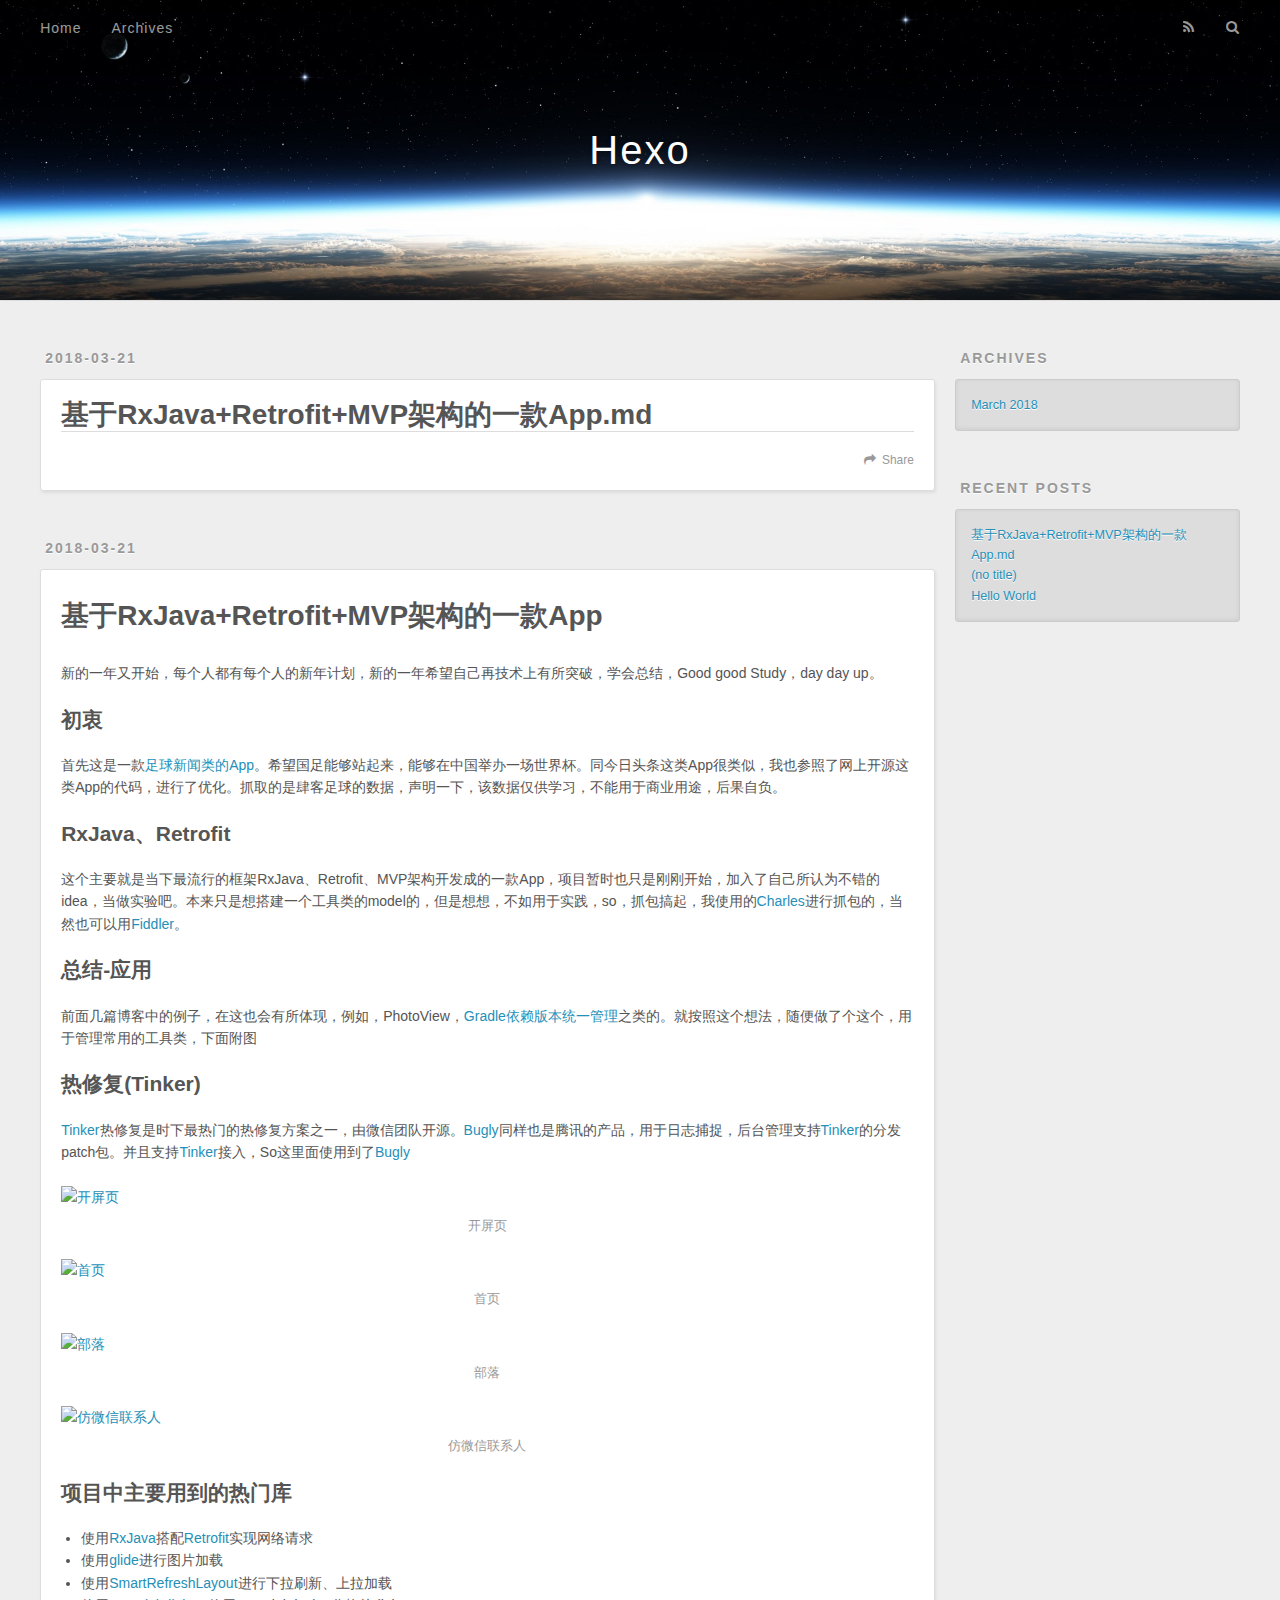
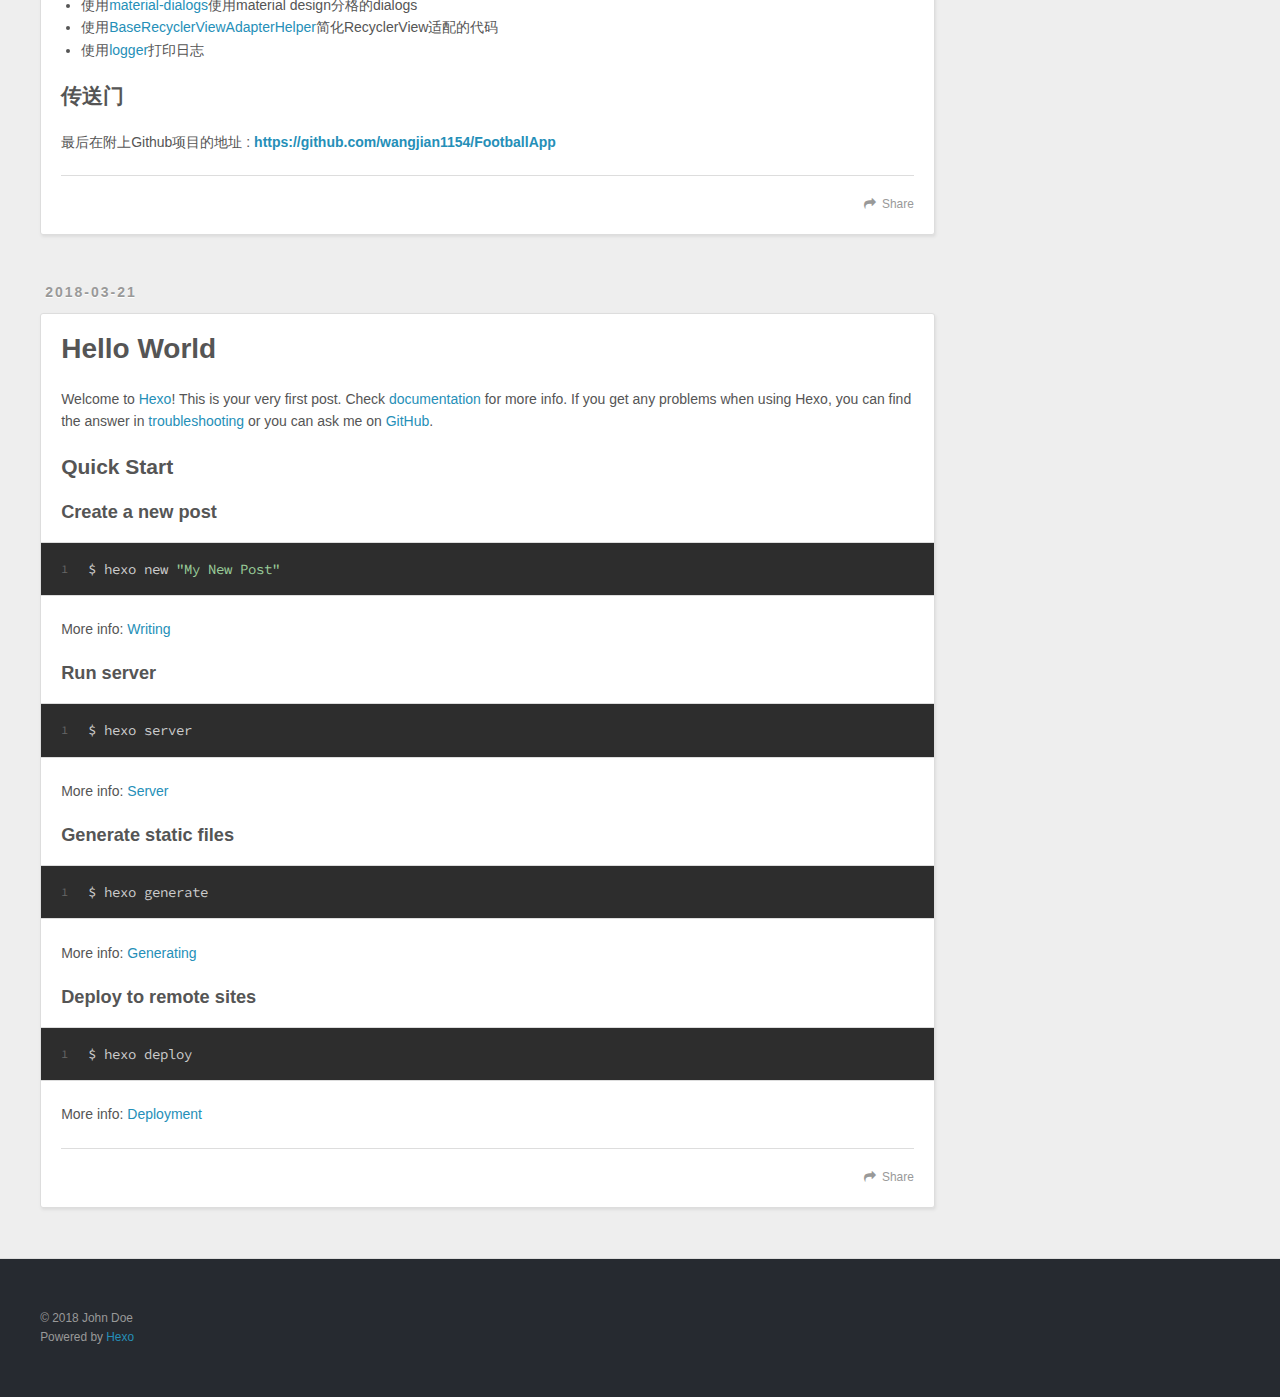
==== commit 096bf321: "Site updated: 2018-03-21 11:17:28" ====
--- a/index.html
+++ b/index.html
@@ -50,7 +50,7 @@
         
           <a id="nav-rss-link" class="nav-icon" href="/atom.xml" title="RSS Feed"></a>
         
-        <a id="nav-search-btn" class="nav-icon" title="Suche"></a>
+        <a id="nav-search-btn" class="nav-icon" title="Search"></a>
       </nav>
       <div id="search-form-wrap">
         <form action="//google.com/search" method="get" accept-charset="UTF-8" class="search-form"><input type="search" name="q" class="search-form-input" placeholder="Search"><button type="submit" class="search-form-submit">&#xF002;</button><input type="hidden" name="sitesearch" value="http://yoursite.com"></form>
@@ -60,6 +60,42 @@
 </header>
       <div class="outer">
         <section id="main">
+  
+    <article id="post-基于RxJava-Retrofit-MVP架构的一款App-md" class="article article-type-post" itemscope itemprop="blogPost">
+  <div class="article-meta">
+    <a href="/2018/03/21/基于RxJava-Retrofit-MVP架构的一款App-md/" class="article-date">
+  <time datetime="2018-03-21T03:16:36.000Z" itemprop="datePublished">2018-03-21</time>
+</a>
+    
+  </div>
+  <div class="article-inner">
+    
+    
+      <header class="article-header">
+        
+  
+    <h1 itemprop="name">
+      <a class="article-title" href="/2018/03/21/基于RxJava-Retrofit-MVP架构的一款App-md/">基于RxJava+Retrofit+MVP架构的一款App.md</a>
+    </h1>
+  
+
+      </header>
+    
+    <div class="article-entry" itemprop="articleBody">
+      
+        
+      
+    </div>
+    <footer class="article-footer">
+      <a data-url="http://yoursite.com/2018/03/21/基于RxJava-Retrofit-MVP架构的一款App-md/" data-id="cjf0iowp300025ox1jpt7vwd0" class="article-share-link">Share</a>
+      
+      
+    </footer>
+  </div>
+  
+</article>
+
+
   
     <article id="post-基于RxJava+Retrofit+MVP架构的一款App" class="article article-type-post" itemscope itemprop="blogPost">
   <div class="article-meta">
@@ -92,7 +128,7 @@
       
     </div>
     <footer class="article-footer">
-      <a data-url="http://yoursite.com/2018/03/21/基于RxJava+Retrofit+MVP架构的一款App/" data-id="cjf0ibncl0000ecx1m780qmvl" class="article-share-link">Teilen</a>
+      <a data-url="http://yoursite.com/2018/03/21/基于RxJava+Retrofit+MVP架构的一款App/" data-id="cjf0iowox00005ox1i5pqbtcc" class="article-share-link">Share</a>
       
       
     </footer>
@@ -137,7 +173,7 @@
       
     </div>
     <footer class="article-footer">
-      <a data-url="http://yoursite.com/2018/03/21/hello-world/" data-id="cjf0htmqk0000y0x1xf8vynik" class="article-share-link">Teilen</a>
+      <a data-url="http://yoursite.com/2018/03/21/hello-world/" data-id="cjf0iowp100015ox1gto9rigj" class="article-share-link">Share</a>
       
       
     </footer>
@@ -163,7 +199,7 @@
   
     
   <div class="widget-wrap">
-    <h3 class="widget-title">Archiv</h3>
+    <h3 class="widget-title">Archives</h3>
     <div class="widget">
       <ul class="archive-list"><li class="archive-list-item"><a class="archive-list-link" href="/archives/2018/03/">March 2018</a></li></ul>
     </div>
@@ -173,9 +209,13 @@
   
     
   <div class="widget-wrap">
-    <h3 class="widget-title">letzter Beitrag</h3>
+    <h3 class="widget-title">Recent Posts</h3>
     <div class="widget">
       <ul>
+        
+          <li>
+            <a href="/2018/03/21/基于RxJava-Retrofit-MVP架构的一款App-md/">基于RxJava+Retrofit+MVP架构的一款App.md</a>
+          </li>
         
           <li>
             <a href="/2018/03/21/基于RxJava+Retrofit+MVP架构的一款App/">(no title)</a>
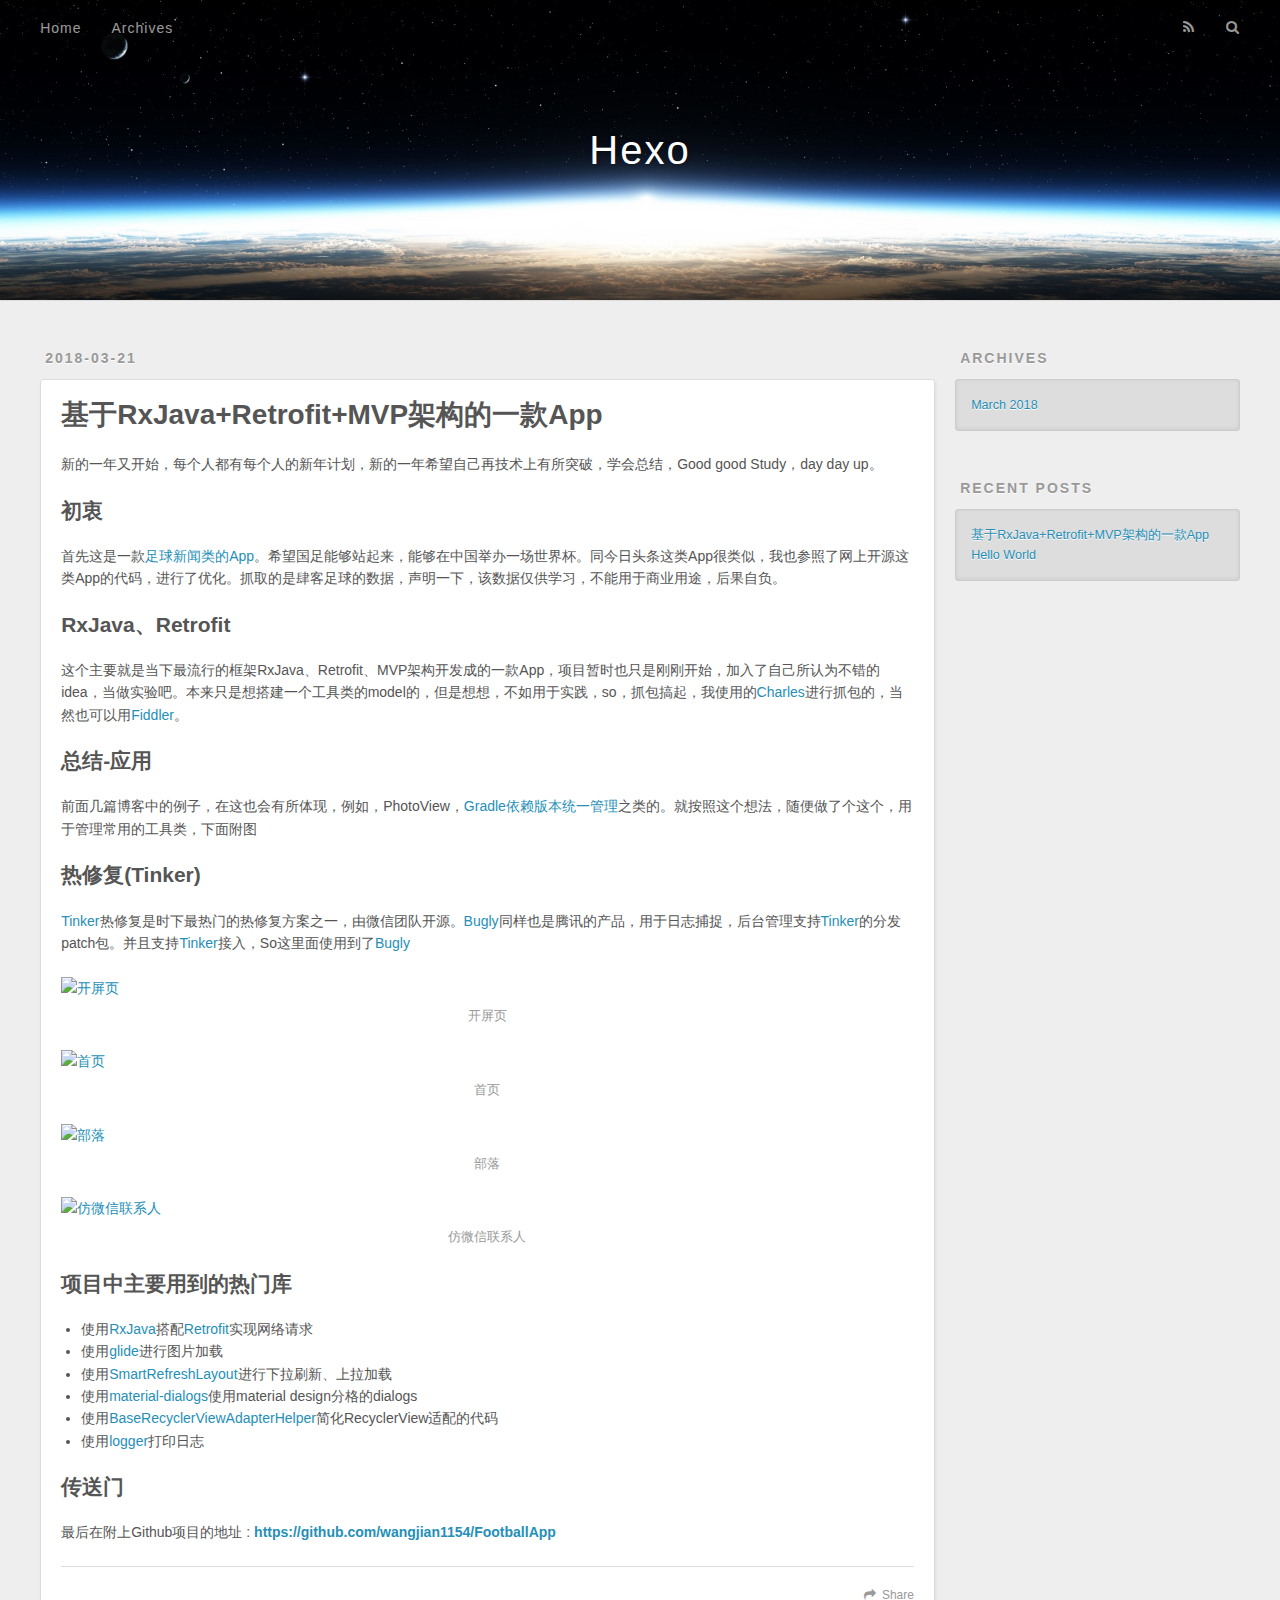
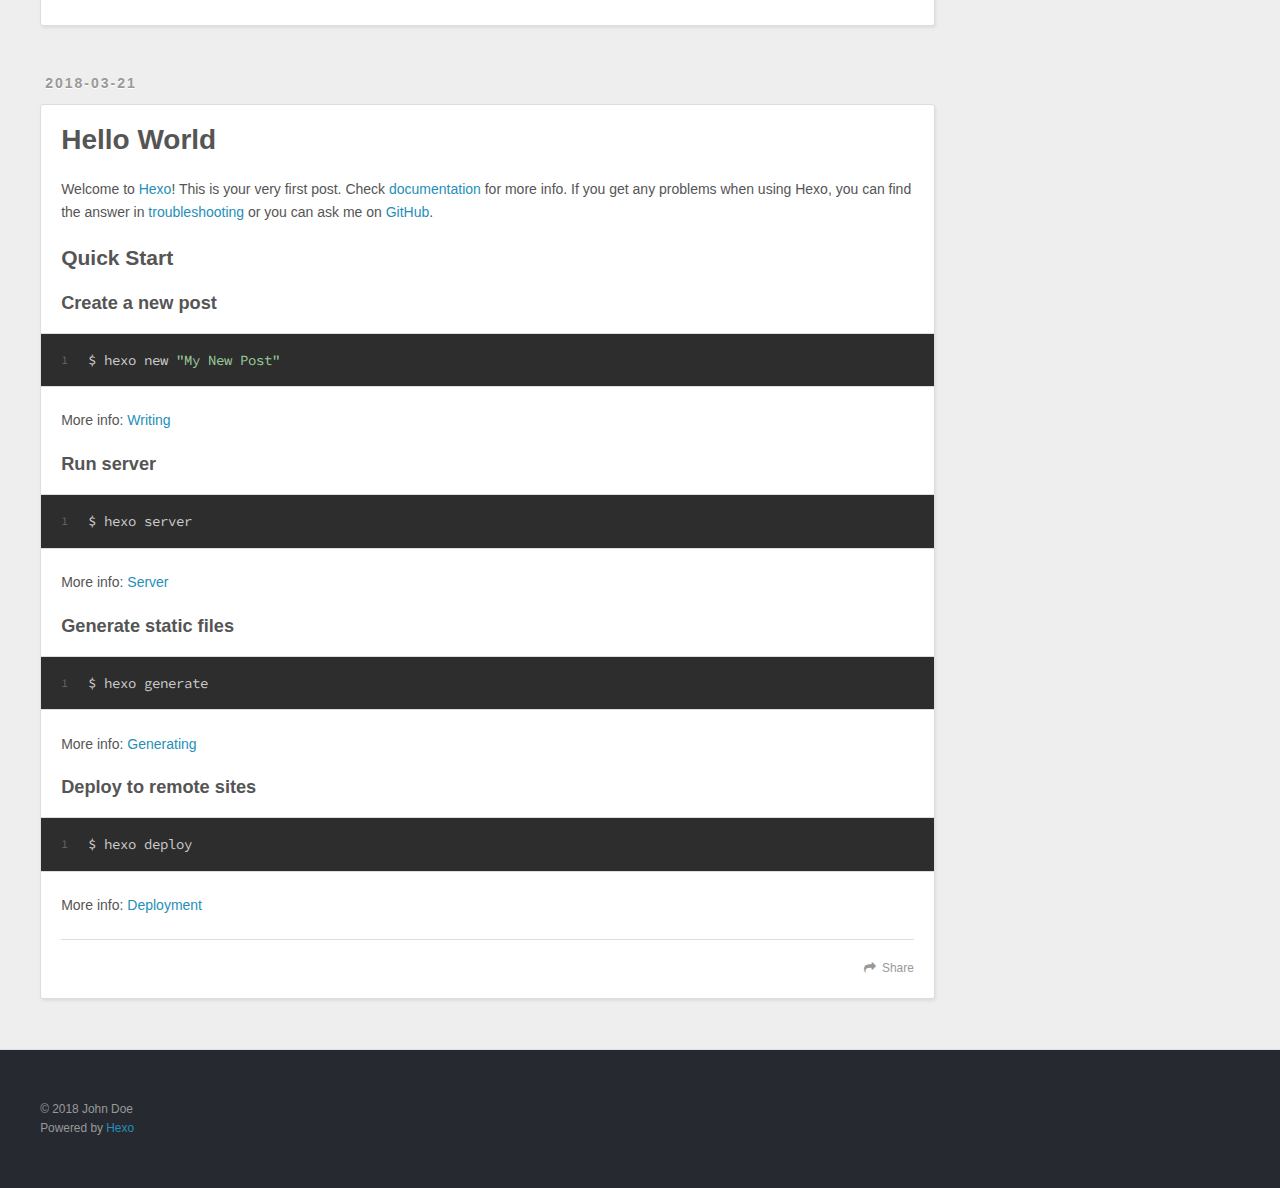
==== commit 503aebfe: "Site updated: 2018-03-21 11:22:49" ====
--- a/index.html
+++ b/index.html
@@ -61,10 +61,10 @@
       <div class="outer">
         <section id="main">
   
-    <article id="post-基于RxJava-Retrofit-MVP架构的一款App-md" class="article article-type-post" itemscope itemprop="blogPost">
+    <article id="post-基于RxJava-Retrofit-MVP架构的一款App" class="article article-type-post" itemscope itemprop="blogPost">
   <div class="article-meta">
-    <a href="/2018/03/21/基于RxJava-Retrofit-MVP架构的一款App-md/" class="article-date">
-  <time datetime="2018-03-21T03:16:36.000Z" itemprop="datePublished">2018-03-21</time>
+    <a href="/2018/03/21/基于RxJava-Retrofit-MVP架构的一款App/" class="article-date">
+  <time datetime="2018-03-21T03:19:54.000Z" itemprop="datePublished">2018-03-21</time>
 </a>
     
   </div>
@@ -75,7 +75,7 @@
         
   
     <h1 itemprop="name">
-      <a class="article-title" href="/2018/03/21/基于RxJava-Retrofit-MVP架构的一款App-md/">基于RxJava+Retrofit+MVP架构的一款App.md</a>
+      <a class="article-title" href="/2018/03/21/基于RxJava-Retrofit-MVP架构的一款App/"> 基于RxJava+Retrofit+MVP架构的一款App</a>
     </h1>
   
 
@@ -83,33 +83,7 @@
     
     <div class="article-entry" itemprop="articleBody">
       
-        
-      
-    </div>
-    <footer class="article-footer">
-      <a data-url="http://yoursite.com/2018/03/21/基于RxJava-Retrofit-MVP架构的一款App-md/" data-id="cjf0iowp300025ox1jpt7vwd0" class="article-share-link">Share</a>
-      
-      
-    </footer>
-  </div>
-  
-</article>
-
-
-  
-    <article id="post-基于RxJava+Retrofit+MVP架构的一款App" class="article article-type-post" itemscope itemprop="blogPost">
-  <div class="article-meta">
-    <a href="/2018/03/21/基于RxJava+Retrofit+MVP架构的一款App/" class="article-date">
-  <time datetime="2018-03-21T03:05:54.189Z" itemprop="datePublished">2018-03-21</time>
-</a>
-    
-  </div>
-  <div class="article-inner">
-    
-    
-    <div class="article-entry" itemprop="articleBody">
-      
-        <h1 id="基于RxJava-Retrofit-MVP架构的一款App"><a href="#基于RxJava-Retrofit-MVP架构的一款App" class="headerlink" title="基于RxJava+Retrofit+MVP架构的一款App"></a>基于RxJava+Retrofit+MVP架构的一款App</h1><p>新的一年又开始，每个人都有每个人的新年计划，新的一年希望自己再技术上有所突破，学会总结，Good good Study，day day up。</p>
+        <p>新的一年又开始，每个人都有每个人的新年计划，新的一年希望自己再技术上有所突破，学会总结，Good good Study，day day up。</p>
 <h2 id="初衷"><a href="#初衷" class="headerlink" title="初衷"></a>初衷</h2><p>首先这是一款<a href="https://github.com/wangjian1154/FootballApp" target="_blank" rel="noopener">足球新闻类的App</a>。希望国足能够站起来，能够在中国举办一场世界杯。同今日头条这类App很类似，我也参照了网上开源这类App的代码，进行了优化。抓取的是肆客足球的数据，声明一下，该数据仅供学习，不能用于商业用途，后果自负。</p>
 <h2 id="RxJava、Retrofit"><a href="#RxJava、Retrofit" class="headerlink" title="RxJava、Retrofit"></a>RxJava、Retrofit</h2><p>这个主要就是当下最流行的框架RxJava、Retrofit、MVP架构开发成的一款App，项目暂时也只是刚刚开始，加入了自己所认为不错的idea，当做实验吧。本来只是想搭建一个工具类的model的，但是想想，不如用于实践，so，抓包搞起，我使用的<a href="https://www.charlesproxy.com/" target="_blank" rel="noopener">Charles</a>进行抓包的，当然也可以用<a href="https://www.telerik.com/fiddler" target="_blank" rel="noopener">Fiddler</a>。</p>
 <h2 id="总结-应用"><a href="#总结-应用" class="headerlink" title="总结-应用"></a>总结-应用</h2><p>前面几篇博客中的例子，在这也会有所体现，例如，PhotoView，<a href="https://www.jianshu.com/p/538389205783" target="_blank" rel="noopener">Gradle依赖版本统一管理</a>之类的。就按照这个想法，随便做了个这个，用于管理常用的工具类，下面附图</p>
@@ -128,7 +102,7 @@
       
     </div>
     <footer class="article-footer">
-      <a data-url="http://yoursite.com/2018/03/21/基于RxJava+Retrofit+MVP架构的一款App/" data-id="cjf0iowox00005ox1i5pqbtcc" class="article-share-link">Share</a>
+      <a data-url="http://yoursite.com/2018/03/21/基于RxJava-Retrofit-MVP架构的一款App/" data-id="cjf0it9qg0001pkx15qc74to8" class="article-share-link">Share</a>
       
       
     </footer>
@@ -173,7 +147,7 @@
       
     </div>
     <footer class="article-footer">
-      <a data-url="http://yoursite.com/2018/03/21/hello-world/" data-id="cjf0iowp100015ox1gto9rigj" class="article-share-link">Share</a>
+      <a data-url="http://yoursite.com/2018/03/21/hello-world/" data-id="cjf0it9qc0000pkx12a9tzmlc" class="article-share-link">Share</a>
       
       
     </footer>
@@ -214,11 +188,7 @@
       <ul>
         
           <li>
-            <a href="/2018/03/21/基于RxJava-Retrofit-MVP架构的一款App-md/">基于RxJava+Retrofit+MVP架构的一款App.md</a>
-          </li>
-        
-          <li>
-            <a href="/2018/03/21/基于RxJava+Retrofit+MVP架构的一款App/">(no title)</a>
+            <a href="/2018/03/21/基于RxJava-Retrofit-MVP架构的一款App/"> 基于RxJava+Retrofit+MVP架构的一款App</a>
           </li>
         
           <li>
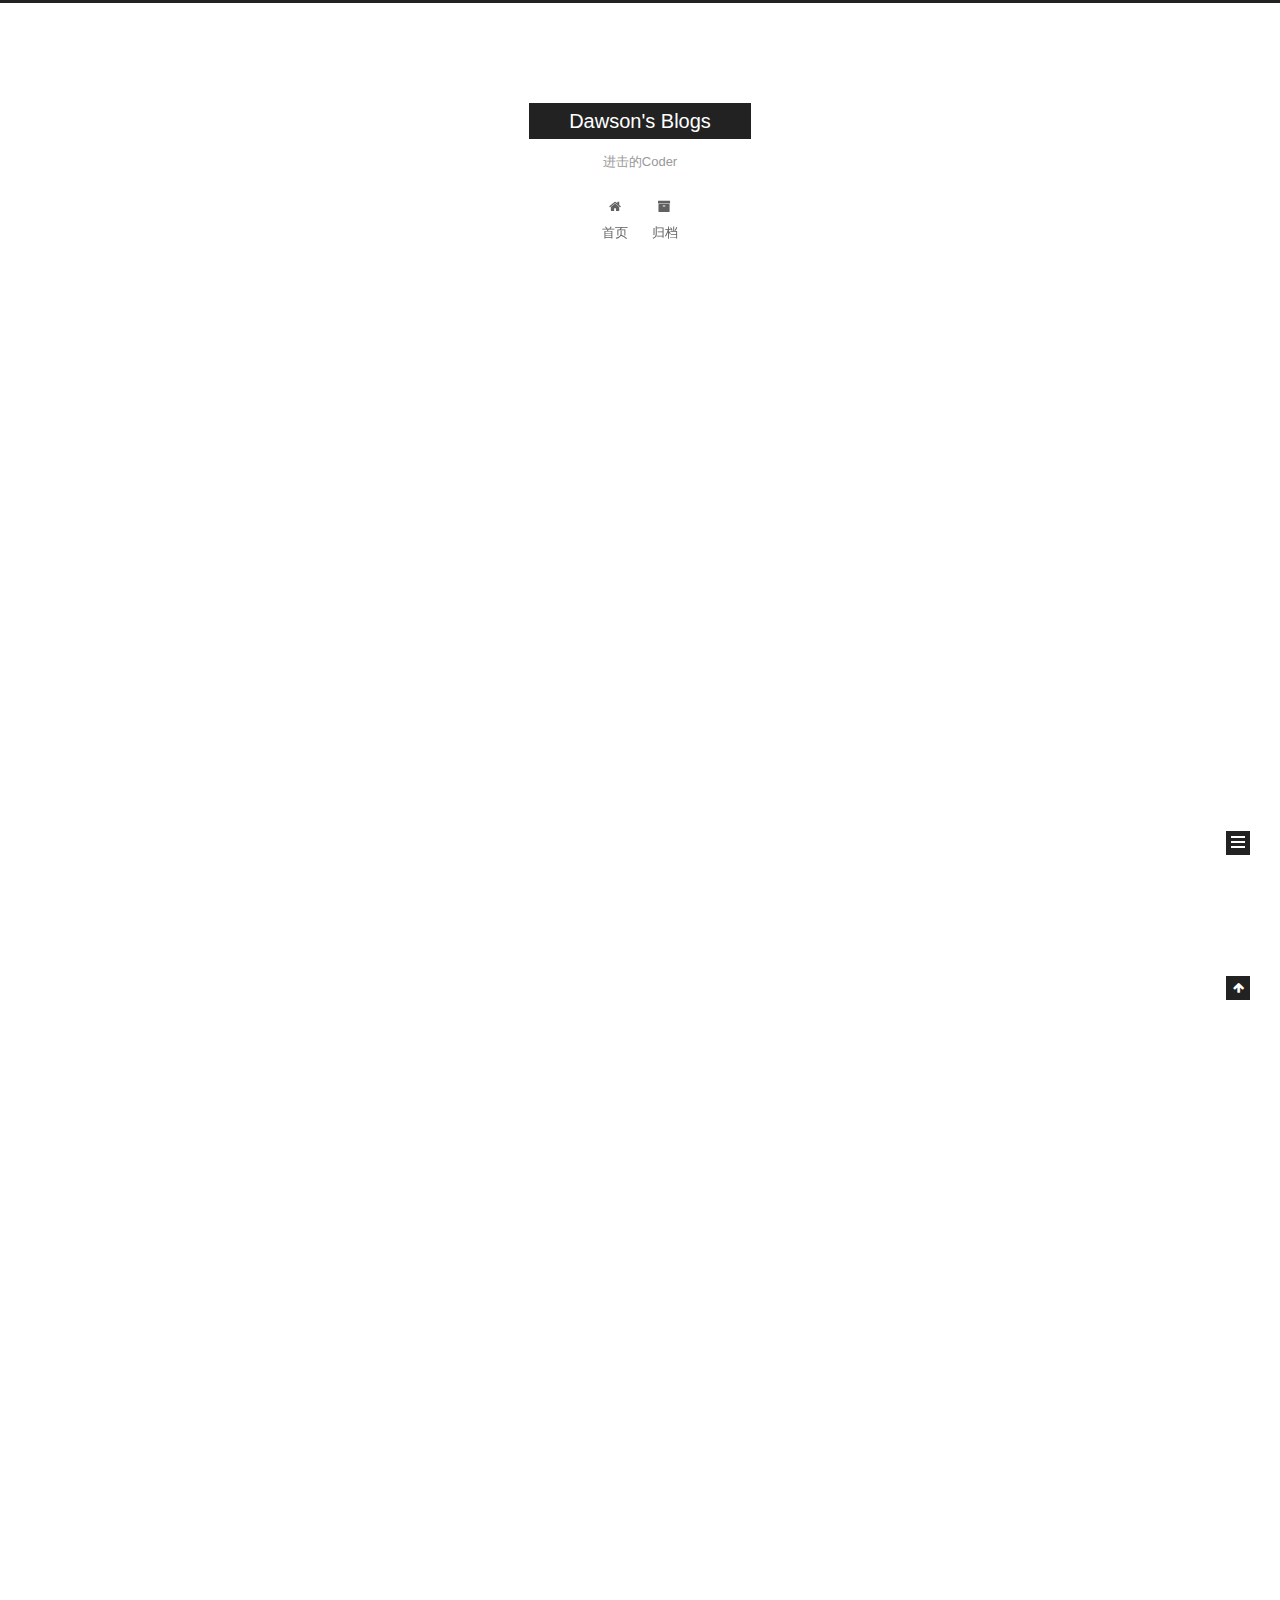
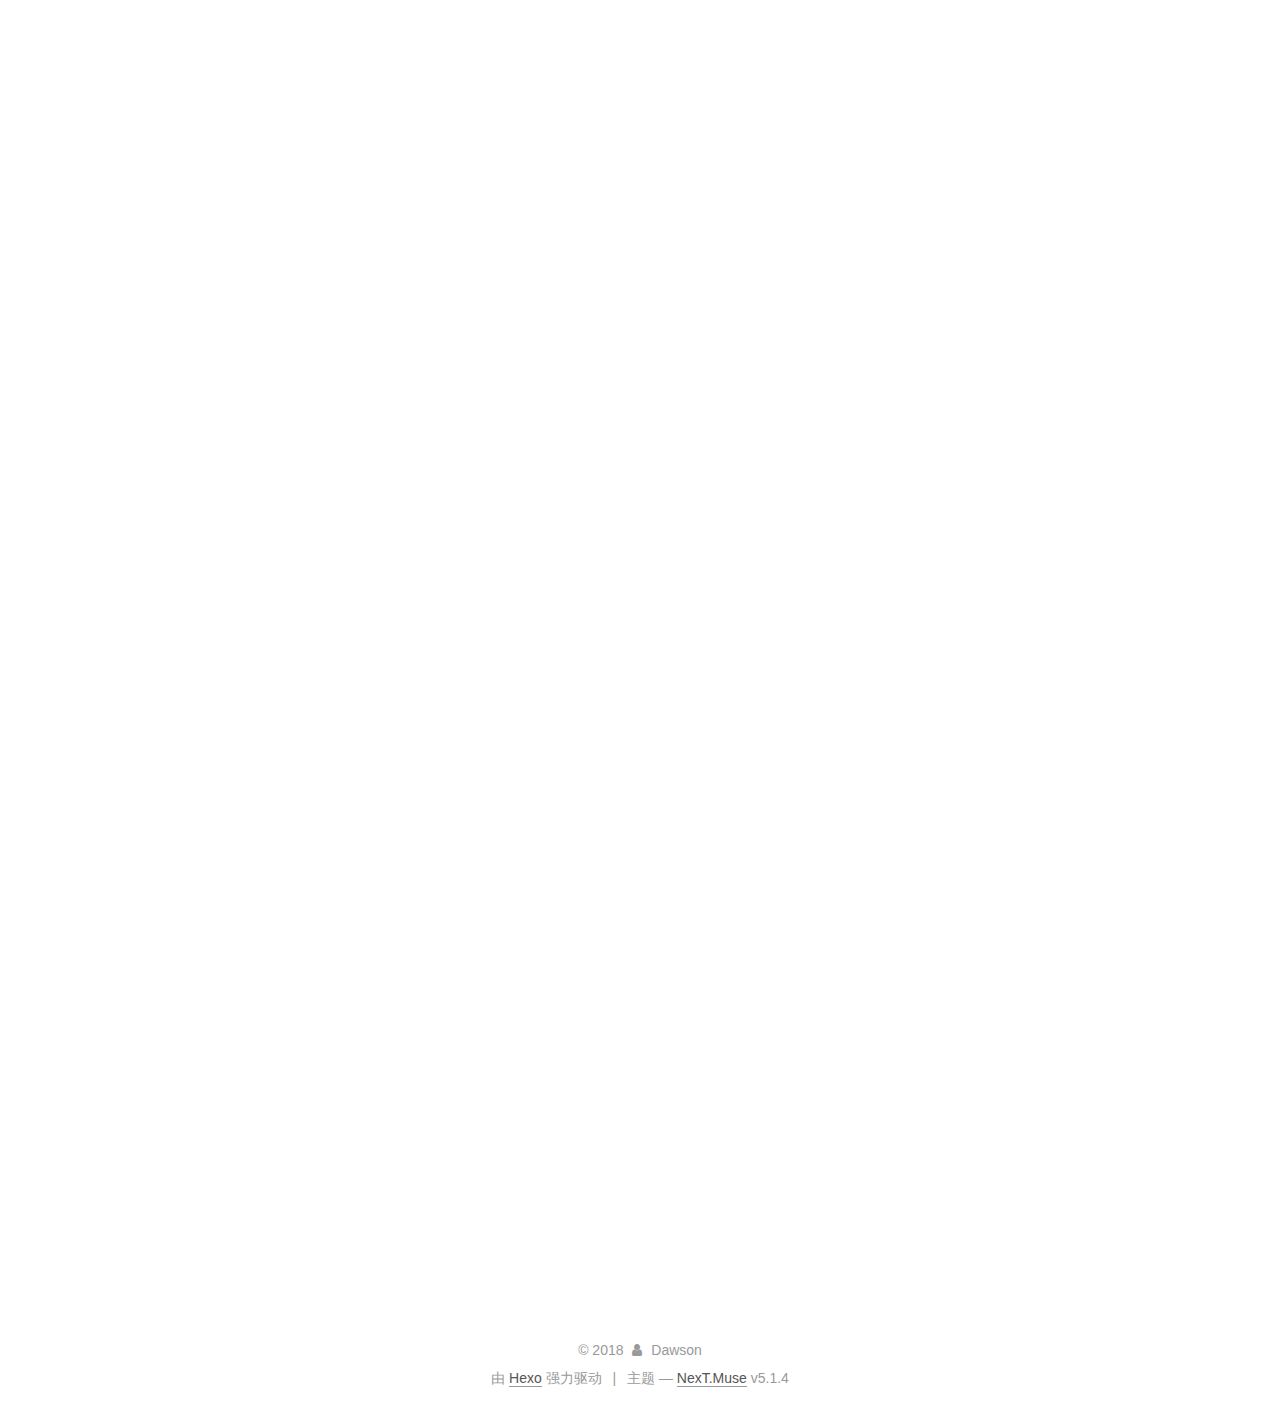
==== commit 2e4adc98: "Site updated: 2018-03-21 13:35:29" ====
--- a/index.html
+++ b/index.html
@@ -1,89 +1,309 @@
 <!DOCTYPE html>
-<html>
+
+
+
+  
+
+
+<html class="theme-next muse use-motion" lang="zh-Hans">
 <head>
-  <meta charset="utf-8">
-  
-
-  
-  <title>Hexo</title>
-  <meta name="viewport" content="width=device-width, initial-scale=1, maximum-scale=1">
-  <meta property="og:type" content="website">
-<meta property="og:title" content="Hexo">
+  <meta charset="UTF-8"/>
+<meta http-equiv="X-UA-Compatible" content="IE=edge" />
+<meta name="viewport" content="width=device-width, initial-scale=1, maximum-scale=1"/>
+<meta name="theme-color" content="#222">
+
+
+
+
+
+
+
+
+
+<meta http-equiv="Cache-Control" content="no-transform" />
+<meta http-equiv="Cache-Control" content="no-siteapp" />
+
+
+
+
+
+
+
+
+
+
+
+
+
+
+
+
+  
+  
+  <link href="/lib/fancybox/source/jquery.fancybox.css?v=2.1.5" rel="stylesheet" type="text/css" />
+
+
+
+
+
+
+
+<link href="/lib/font-awesome/css/font-awesome.min.css?v=4.6.2" rel="stylesheet" type="text/css" />
+
+<link href="/css/main.css?v=5.1.4" rel="stylesheet" type="text/css" />
+
+
+  <link rel="apple-touch-icon" sizes="180x180" href="/images/apple-touch-icon-next.png?v=5.1.4">
+
+
+  <link rel="icon" type="image/png" sizes="32x32" href="/images/favicon-32x32-next.png?v=5.1.4">
+
+
+  <link rel="icon" type="image/png" sizes="16x16" href="/images/favicon-16x16-next.png?v=5.1.4">
+
+
+  <link rel="mask-icon" href="/images/logo.svg?v=5.1.4" color="#222">
+
+
+
+
+
+  <meta name="keywords" content="Hexo, NexT" />
+
+
+
+
+
+
+
+
+
+
+<meta name="description" content="To be or not to be,That is a question">
+<meta property="og:type" content="website">
+<meta property="og:title" content="Dawson&#39;s Blogs">
 <meta property="og:url" content="http://yoursite.com/index.html">
-<meta property="og:site_name" content="Hexo">
+<meta property="og:site_name" content="Dawson&#39;s Blogs">
+<meta property="og:description" content="To be or not to be,That is a question">
+<meta property="og:locale" content="zh-Hans">
 <meta name="twitter:card" content="summary">
-<meta name="twitter:title" content="Hexo">
-  
-    <link rel="alternate" href="/atom.xml" title="Hexo" type="application/atom+xml">
-  
-  
-    <link rel="icon" href="/favicon.png">
-  
-  
-    <link href="//fonts.googleapis.com/css?family=Source+Code+Pro" rel="stylesheet" type="text/css">
-  
-  <link rel="stylesheet" href="/css/style.css">
+<meta name="twitter:title" content="Dawson&#39;s Blogs">
+<meta name="twitter:description" content="To be or not to be,That is a question">
+
+
+
+<script type="text/javascript" id="hexo.configurations">
+  var NexT = window.NexT || {};
+  var CONFIG = {
+    root: '/',
+    scheme: 'Muse',
+    version: '5.1.4',
+    sidebar: {"position":"left","display":"post","offset":12,"b2t":false,"scrollpercent":false,"onmobile":false},
+    fancybox: true,
+    tabs: true,
+    motion: {"enable":true,"async":false,"transition":{"post_block":"fadeIn","post_header":"slideDownIn","post_body":"slideDownIn","coll_header":"slideLeftIn","sidebar":"slideUpIn"}},
+    duoshuo: {
+      userId: '0',
+      author: '博主'
+    },
+    algolia: {
+      applicationID: '',
+      apiKey: '',
+      indexName: '',
+      hits: {"per_page":10},
+      labels: {"input_placeholder":"Search for Posts","hits_empty":"We didn't find any results for the search: ${query}","hits_stats":"${hits} results found in ${time} ms"}
+    }
+  };
+</script>
+
+
+
+  <link rel="canonical" href="http://yoursite.com/"/>
+
+
+
+
+
+  <title>Dawson's Blogs</title>
+  
+
+
+
+
+
+
+
+
 </head>
 
-<body>
-  <div id="container">
-    <div id="wrap">
-      <header id="header">
-  <div id="banner"></div>
-  <div id="header-outer" class="outer">
-    <div id="header-title" class="inner">
-      <h1 id="logo-wrap">
-        <a href="/" id="logo">Hexo</a>
-      </h1>
-      
+<body itemscope itemtype="http://schema.org/WebPage" lang="zh-Hans">
+
+  
+  
+    
+  
+
+  <div class="container sidebar-position-left 
+  page-home">
+    <div class="headband"></div>
+
+    <header id="header" class="header" itemscope itemtype="http://schema.org/WPHeader">
+      <div class="header-inner"><div class="site-brand-wrapper">
+  <div class="site-meta ">
+    
+
+    <div class="custom-logo-site-title">
+      <a href="/"  class="brand" rel="start">
+        <span class="logo-line-before"><i></i></span>
+        <span class="site-title">Dawson's Blogs</span>
+        <span class="logo-line-after"><i></i></span>
+      </a>
     </div>
-    <div id="header-inner" class="inner">
-      <nav id="main-nav">
-        <a id="main-nav-toggle" class="nav-icon"></a>
-        
-          <a class="main-nav-link" href="/">Home</a>
-        
-          <a class="main-nav-link" href="/archives">Archives</a>
-        
-      </nav>
-      <nav id="sub-nav">
-        
-          <a id="nav-rss-link" class="nav-icon" href="/atom.xml" title="RSS Feed"></a>
-        
-        <a id="nav-search-btn" class="nav-icon" title="Search"></a>
-      </nav>
-      <div id="search-form-wrap">
-        <form action="//google.com/search" method="get" accept-charset="UTF-8" class="search-form"><input type="search" name="q" class="search-form-input" placeholder="Search"><button type="submit" class="search-form-submit">&#xF002;</button><input type="hidden" name="sitesearch" value="http://yoursite.com"></form>
-      </div>
-    </div>
+      
+        <p class="site-subtitle">进击的Coder</p>
+      
   </div>
-</header>
-      <div class="outer">
-        <section id="main">
-  
-    <article id="post-基于RxJava-Retrofit-MVP架构的一款App" class="article article-type-post" itemscope itemprop="blogPost">
-  <div class="article-meta">
-    <a href="/2018/03/21/基于RxJava-Retrofit-MVP架构的一款App/" class="article-date">
-  <time datetime="2018-03-21T03:19:54.000Z" itemprop="datePublished">2018-03-21</time>
-</a>
-    
+
+  <div class="site-nav-toggle">
+    <button>
+      <span class="btn-bar"></span>
+      <span class="btn-bar"></span>
+      <span class="btn-bar"></span>
+    </button>
   </div>
-  <div class="article-inner">
-    
-    
-      <header class="article-header">
-        
-  
-    <h1 itemprop="name">
-      <a class="article-title" href="/2018/03/21/基于RxJava-Retrofit-MVP架构的一款App/"> 基于RxJava+Retrofit+MVP架构的一款App</a>
-    </h1>
-  
-
+</div>
+
+<nav class="site-nav">
+  
+
+  
+    <ul id="menu" class="menu">
+      
+        
+        <li class="menu-item menu-item-home">
+          <a href="/" rel="section">
+            
+              <i class="menu-item-icon fa fa-fw fa-home"></i> <br />
+            
+            首页
+          </a>
+        </li>
+      
+        
+        <li class="menu-item menu-item-archives">
+          <a href="/archives/" rel="section">
+            
+              <i class="menu-item-icon fa fa-fw fa-archive"></i> <br />
+            
+            归档
+          </a>
+        </li>
+      
+
+      
+    </ul>
+  
+
+  
+</nav>
+
+
+
+ </div>
+    </header>
+
+    <main id="main" class="main">
+      <div class="main-inner">
+        <div class="content-wrap">
+          <div id="content" class="content">
+            
+  <section id="posts" class="posts-expand">
+    
+      
+
+  
+
+  
+  
+  
+
+  <article class="post post-type-normal" itemscope itemtype="http://schema.org/Article">
+  
+  
+  
+  <div class="post-block">
+    <link itemprop="mainEntityOfPage" href="http://yoursite.com/2018/03/21/基于RxJava-Retrofit-MVP架构的一款App/">
+
+    <span hidden itemprop="author" itemscope itemtype="http://schema.org/Person">
+      <meta itemprop="name" content="Dawson">
+      <meta itemprop="description" content="">
+      <meta itemprop="image" content="/images/avatar.gif">
+    </span>
+
+    <span hidden itemprop="publisher" itemscope itemtype="http://schema.org/Organization">
+      <meta itemprop="name" content="Dawson's Blogs">
+    </span>
+
+    
+      <header class="post-header">
+
+        
+        
+          <h1 class="post-title" itemprop="name headline">
+                
+                <a class="post-title-link" href="/2018/03/21/基于RxJava-Retrofit-MVP架构的一款App/" itemprop="url"> 基于RxJava+Retrofit+MVP架构的一款App</a></h1>
+        
+
+        <div class="post-meta">
+          <span class="post-time">
+            
+              <span class="post-meta-item-icon">
+                <i class="fa fa-calendar-o"></i>
+              </span>
+              
+                <span class="post-meta-item-text">发表于</span>
+              
+              <time title="创建于" itemprop="dateCreated datePublished" datetime="2018-03-21T11:19:54+08:00">
+                2018-03-21
+              </time>
+            
+
+            
+
+            
+          </span>
+
+          
+
+          
+            
+          
+
+          
+          
+
+          
+
+          
+
+          
+
+        </div>
       </header>
     
-    <div class="article-entry" itemprop="articleBody">
-      
-        <p>新的一年又开始，每个人都有每个人的新年计划，新的一年希望自己再技术上有所突破，学会总结，Good good Study，day day up。</p>
+
+    
+    
+    
+    <div class="post-body" itemprop="articleBody">
+
+      
+      
+
+      
+        
+          
+            <p>新的一年又开始，每个人都有每个人的新年计划，新的一年希望自己再技术上有所突破，学会总结，Good good Study，day day up。</p>
 <h2 id="初衷"><a href="#初衷" class="headerlink" title="初衷"></a>初衷</h2><p>首先这是一款<a href="https://github.com/wangjian1154/FootballApp" target="_blank" rel="noopener">足球新闻类的App</a>。希望国足能够站起来，能够在中国举办一场世界杯。同今日头条这类App很类似，我也参照了网上开源这类App的代码，进行了优化。抓取的是肆客足球的数据，声明一下，该数据仅供学习，不能用于商业用途，后果自负。</p>
 <h2 id="RxJava、Retrofit"><a href="#RxJava、Retrofit" class="headerlink" title="RxJava、Retrofit"></a>RxJava、Retrofit</h2><p>这个主要就是当下最流行的框架RxJava、Retrofit、MVP架构开发成的一款App，项目暂时也只是刚刚开始，加入了自己所认为不错的idea，当做实验吧。本来只是想搭建一个工具类的model的，但是想想，不如用于实践，so，抓包搞起，我使用的<a href="https://www.charlesproxy.com/" target="_blank" rel="noopener">Charles</a>进行抓包的，当然也可以用<a href="https://www.telerik.com/fiddler" target="_blank" rel="noopener">Fiddler</a>。</p>
 <h2 id="总结-应用"><a href="#总结-应用" class="headerlink" title="总结-应用"></a>总结-应用</h2><p>前面几篇博客中的例子，在这也会有所体现，例如，PhotoView，<a href="https://www.jianshu.com/p/538389205783" target="_blank" rel="noopener">Gradle依赖版本统一管理</a>之类的。就按照这个想法，随便做了个这个，用于管理常用的工具类，下面附图</p>
@@ -99,42 +319,125 @@
 </ul>
 <h2 id="传送门"><a href="#传送门" class="headerlink" title="传送门"></a>传送门</h2><p>最后在附上Github项目的地址 :   <strong> <a href="https://github.com/wangjian1154/FootballApp" target="_blank" rel="noopener">https://github.com/wangjian1154/FootballApp</a></strong></p>
 
+          
+        
       
     </div>
-    <footer class="article-footer">
-      <a data-url="http://yoursite.com/2018/03/21/基于RxJava-Retrofit-MVP架构的一款App/" data-id="cjf0it9qg0001pkx15qc74to8" class="article-share-link">Share</a>
-      
+    
+    
+    
+
+    
+
+    
+
+    
+
+    <footer class="post-footer">
+      
+
+      
+
+      
+
+      
+      
+        <div class="post-eof"></div>
       
     </footer>
   </div>
   
-</article>
-
-
-  
-    <article id="post-hello-world" class="article article-type-post" itemscope itemprop="blogPost">
-  <div class="article-meta">
-    <a href="/2018/03/21/hello-world/" class="article-date">
-  <time datetime="2018-03-21T02:50:34.231Z" itemprop="datePublished">2018-03-21</time>
-</a>
-    
-  </div>
-  <div class="article-inner">
-    
-    
-      <header class="article-header">
-        
-  
-    <h1 itemprop="name">
-      <a class="article-title" href="/2018/03/21/hello-world/">Hello World</a>
-    </h1>
-  
-
+  
+  
+  </article>
+
+
+    
+      
+
+  
+
+  
+  
+  
+
+  <article class="post post-type-normal" itemscope itemtype="http://schema.org/Article">
+  
+  
+  
+  <div class="post-block">
+    <link itemprop="mainEntityOfPage" href="http://yoursite.com/2018/03/21/hello-world/">
+
+    <span hidden itemprop="author" itemscope itemtype="http://schema.org/Person">
+      <meta itemprop="name" content="Dawson">
+      <meta itemprop="description" content="">
+      <meta itemprop="image" content="/images/avatar.gif">
+    </span>
+
+    <span hidden itemprop="publisher" itemscope itemtype="http://schema.org/Organization">
+      <meta itemprop="name" content="Dawson's Blogs">
+    </span>
+
+    
+      <header class="post-header">
+
+        
+        
+          <h1 class="post-title" itemprop="name headline">
+                
+                <a class="post-title-link" href="/2018/03/21/hello-world/" itemprop="url">Hello World</a></h1>
+        
+
+        <div class="post-meta">
+          <span class="post-time">
+            
+              <span class="post-meta-item-icon">
+                <i class="fa fa-calendar-o"></i>
+              </span>
+              
+                <span class="post-meta-item-text">发表于</span>
+              
+              <time title="创建于" itemprop="dateCreated datePublished" datetime="2018-03-21T10:50:34+08:00">
+                2018-03-21
+              </time>
+            
+
+            
+
+            
+          </span>
+
+          
+
+          
+            
+          
+
+          
+          
+
+          
+
+          
+
+          
+
+        </div>
       </header>
     
-    <div class="article-entry" itemprop="articleBody">
-      
-        <p>Welcome to <a href="https://hexo.io/" target="_blank" rel="noopener">Hexo</a>! This is your very first post. Check <a href="https://hexo.io/docs/" target="_blank" rel="noopener">documentation</a> for more info. If you get any problems when using Hexo, you can find the answer in <a href="https://hexo.io/docs/troubleshooting.html" target="_blank" rel="noopener">troubleshooting</a> or you can ask me on <a href="https://github.com/hexojs/hexo/issues" target="_blank" rel="noopener">GitHub</a>.</p>
+
+    
+    
+    
+    <div class="post-body" itemprop="articleBody">
+
+      
+      
+
+      
+        
+          
+            <p>Welcome to <a href="https://hexo.io/" target="_blank" rel="noopener">Hexo</a>! This is your very first post. Check <a href="https://hexo.io/docs/" target="_blank" rel="noopener">documentation</a> for more info. If you get any problems when using Hexo, you can find the answer in <a href="https://hexo.io/docs/troubleshooting.html" target="_blank" rel="noopener">troubleshooting</a> or you can ask me on <a href="https://github.com/hexojs/hexo/issues" target="_blank" rel="noopener">GitHub</a>.</p>
 <h2 id="Quick-Start"><a href="#Quick-Start" class="headerlink" title="Quick Start"></a>Quick Start</h2><h3 id="Create-a-new-post"><a href="#Create-a-new-post" class="headerlink" title="Create a new post"></a>Create a new post</h3><figure class="highlight bash"><table><tr><td class="gutter"><pre><span class="line">1</span><br></pre></td><td class="code"><pre><span class="line">$ hexo new <span class="string">"My New Post"</span></span><br></pre></td></tr></table></figure>
 <p>More info: <a href="https://hexo.io/docs/writing.html" target="_blank" rel="noopener">Writing</a></p>
 <h3 id="Run-server"><a href="#Run-server" class="headerlink" title="Run server"></a>Run server</h3><figure class="highlight bash"><table><tr><td class="gutter"><pre><span class="line">1</span><br></pre></td><td class="code"><pre><span class="line">$ hexo server</span><br></pre></td></tr></table></figure>
@@ -144,95 +447,307 @@
 <h3 id="Deploy-to-remote-sites"><a href="#Deploy-to-remote-sites" class="headerlink" title="Deploy to remote sites"></a>Deploy to remote sites</h3><figure class="highlight bash"><table><tr><td class="gutter"><pre><span class="line">1</span><br></pre></td><td class="code"><pre><span class="line">$ hexo deploy</span><br></pre></td></tr></table></figure>
 <p>More info: <a href="https://hexo.io/docs/deployment.html" target="_blank" rel="noopener">Deployment</a></p>
 
+          
+        
       
     </div>
-    <footer class="article-footer">
-      <a data-url="http://yoursite.com/2018/03/21/hello-world/" data-id="cjf0it9qc0000pkx12a9tzmlc" class="article-share-link">Share</a>
-      
+    
+    
+    
+
+    
+
+    
+
+    
+
+    <footer class="post-footer">
+      
+
+      
+
+      
+
+      
+      
+        <div class="post-eof"></div>
       
     </footer>
   </div>
   
-</article>
-
-
-  
-
-
-</section>
-        
-          <aside id="sidebar">
-  
-    
-
-  
-    
-
-  
-    
-  
-    
-  <div class="widget-wrap">
-    <h3 class="widget-title">Archives</h3>
-    <div class="widget">
-      <ul class="archive-list"><li class="archive-list-item"><a class="archive-list-link" href="/archives/2018/03/">March 2018</a></li></ul>
+  
+  
+  </article>
+
+
+    
+  </section>
+
+  
+
+
+          </div>
+          
+
+
+          
+
+        </div>
+        
+          
+  
+  <div class="sidebar-toggle">
+    <div class="sidebar-toggle-line-wrap">
+      <span class="sidebar-toggle-line sidebar-toggle-line-first"></span>
+      <span class="sidebar-toggle-line sidebar-toggle-line-middle"></span>
+      <span class="sidebar-toggle-line sidebar-toggle-line-last"></span>
     </div>
   </div>
 
-
-  
-    
-  <div class="widget-wrap">
-    <h3 class="widget-title">Recent Posts</h3>
-    <div class="widget">
-      <ul>
-        
-          <li>
-            <a href="/2018/03/21/基于RxJava-Retrofit-MVP架构的一款App/"> 基于RxJava+Retrofit+MVP架构的一款App</a>
-          </li>
-        
-          <li>
-            <a href="/2018/03/21/hello-world/">Hello World</a>
-          </li>
-        
-      </ul>
+  <aside id="sidebar" class="sidebar">
+    
+    <div class="sidebar-inner">
+
+      
+
+      
+
+      <section class="site-overview-wrap sidebar-panel sidebar-panel-active">
+        <div class="site-overview">
+          <div class="site-author motion-element" itemprop="author" itemscope itemtype="http://schema.org/Person">
+            
+              <p class="site-author-name" itemprop="name">Dawson</p>
+              <p class="site-description motion-element" itemprop="description">To be or not to be,That is a question</p>
+          </div>
+
+          <nav class="site-state motion-element">
+
+            
+              <div class="site-state-item site-state-posts">
+              
+                <a href="/archives/">
+              
+                  <span class="site-state-item-count">2</span>
+                  <span class="site-state-item-name">日志</span>
+                </a>
+              </div>
+            
+
+            
+
+            
+
+          </nav>
+
+          
+
+          
+
+          
+          
+
+          
+          
+
+          
+
+        </div>
+      </section>
+
+      
+
+      
+
     </div>
+  </aside>
+
+
+        
+      </div>
+    </main>
+
+    <footer id="footer" class="footer">
+      <div class="footer-inner">
+        <div class="copyright">&copy; <span itemprop="copyrightYear">2018</span>
+  <span class="with-love">
+    <i class="fa fa-user"></i>
+  </span>
+  <span class="author" itemprop="copyrightHolder">Dawson</span>
+
+  
+</div>
+
+
+  <div class="powered-by">由 <a class="theme-link" target="_blank" href="https://hexo.io">Hexo</a> 强力驱动</div>
+
+
+
+  <span class="post-meta-divider">|</span>
+
+
+
+  <div class="theme-info">主题 &mdash; <a class="theme-link" target="_blank" href="https://github.com/iissnan/hexo-theme-next">NexT.Muse</a> v5.1.4</div>
+
+
+
+
+        
+
+
+
+
+
+
+
+        
+      </div>
+    </footer>
+
+    
+      <div class="back-to-top">
+        <i class="fa fa-arrow-up"></i>
+        
+      </div>
+    
+
+    
+
   </div>
 
   
-</aside>
-        
-      </div>
-      <footer id="footer">
-  
-  <div class="outer">
-    <div id="footer-info" class="inner">
-      &copy; 2018 John Doe<br>
-      Powered by <a href="http://hexo.io/" target="_blank">Hexo</a>
-    </div>
-  </div>
-</footer>
-    </div>
-    <nav id="mobile-nav">
-  
-    <a href="/" class="mobile-nav-link">Home</a>
-  
-    <a href="/archives" class="mobile-nav-link">Archives</a>
-  
-</nav>
-    
-
-<script src="//ajax.googleapis.com/ajax/libs/jquery/2.0.3/jquery.min.js"></script>
-
-
-  <link rel="stylesheet" href="/fancybox/jquery.fancybox.css">
-  <script src="/fancybox/jquery.fancybox.pack.js"></script>
-
-
-<script src="/js/script.js"></script>
-
-
-
-  </div>
+
+<script type="text/javascript">
+  if (Object.prototype.toString.call(window.Promise) !== '[object Function]') {
+    window.Promise = null;
+  }
+</script>
+
+
+
+
+
+
+
+
+
+  
+
+
+
+
+
+
+
+
+
+
+
+
+  
+  
+    <script type="text/javascript" src="/lib/jquery/index.js?v=2.1.3"></script>
+  
+
+  
+  
+    <script type="text/javascript" src="/lib/fastclick/lib/fastclick.min.js?v=1.0.6"></script>
+  
+
+  
+  
+    <script type="text/javascript" src="/lib/jquery_lazyload/jquery.lazyload.js?v=1.9.7"></script>
+  
+
+  
+  
+    <script type="text/javascript" src="/lib/velocity/velocity.min.js?v=1.2.1"></script>
+  
+
+  
+  
+    <script type="text/javascript" src="/lib/velocity/velocity.ui.min.js?v=1.2.1"></script>
+  
+
+  
+  
+    <script type="text/javascript" src="/lib/fancybox/source/jquery.fancybox.pack.js?v=2.1.5"></script>
+  
+
+
+  
+
+
+  <script type="text/javascript" src="/js/src/utils.js?v=5.1.4"></script>
+
+  <script type="text/javascript" src="/js/src/motion.js?v=5.1.4"></script>
+
+
+
+  
+  
+
+  
+
+  
+
+
+  <script type="text/javascript" src="/js/src/bootstrap.js?v=5.1.4"></script>
+
+
+
+  
+
+
+  
+
+
+
+
+	
+
+
+
+
+
+  
+
+
+
+
+
+  
+
+
+
+
+
+
+
+
+
+
+
+
+  
+
+
+
+
+
+  
+
+  
+
+  
+
+  
+  
+
+  
+
+  
+
+  
+
 </body>
-</html>+</html>
--- a/css/main.css
+++ b/css/main.css
@@ -0,0 +1,2662 @@
+/* normalize.css v3.0.2 | MIT License | git.io/normalize */
+html {
+  font-family: sans-serif; /* 1 */
+  -ms-text-size-adjust: 100%; /* 2 */
+  -webkit-text-size-adjust: 100%; /* 2 */
+}
+body {
+  margin: 0;
+}
+article,
+aside,
+details,
+figcaption,
+figure,
+footer,
+header,
+hgroup,
+main,
+menu,
+nav,
+section,
+summary {
+  display: block;
+}
+audio,
+canvas,
+progress,
+video {
+  display: inline-block; /* 1 */
+  vertical-align: baseline; /* 2 */
+}
+audio:not([controls]) {
+  display: none;
+  height: 0;
+}
+[hidden],
+template {
+  display: none;
+}
+a {
+  background-color: transparent;
+}
+a:active,
+a:hover {
+  outline: 0;
+}
+abbr[title] {
+  border-bottom: 1px dotted;
+}
+b,
+strong {
+  font-weight: bold;
+}
+dfn {
+  font-style: italic;
+}
+h1 {
+  font-size: 2em;
+  margin: 0.67em 0;
+}
+mark {
+  background: #ff0;
+  color: #000;
+}
+small {
+  font-size: 80%;
+}
+sub,
+sup {
+  font-size: 75%;
+  line-height: 0;
+  position: relative;
+  vertical-align: baseline;
+}
+sup {
+  top: -0.5em;
+}
+sub {
+  bottom: -0.25em;
+}
+img {
+  border: 0;
+}
+svg:not(:root) {
+  overflow: hidden;
+}
+figure {
+  margin: 1em 40px;
+}
+hr {
+  -moz-box-sizing: content-box;
+  box-sizing: content-box;
+  height: 0;
+}
+pre {
+  overflow: auto;
+}
+code,
+kbd,
+pre,
+samp {
+  font-family: monospace, monospace;
+  font-size: 1em;
+}
+button,
+input,
+optgroup,
+select,
+textarea {
+  color: inherit; /* 1 */
+  font: inherit; /* 2 */
+  margin: 0; /* 3 */
+}
+button {
+  overflow: visible;
+}
+button,
+select {
+  text-transform: none;
+}
+button,
+html input[type="button"],
+input[type="reset"],
+input[type="submit"] {
+  -webkit-appearance: button; /* 2 */
+  cursor: pointer; /* 3 */
+}
+button[disabled],
+html input[disabled] {
+  cursor: default;
+}
+button::-moz-focus-inner,
+input::-moz-focus-inner {
+  border: 0;
+  padding: 0;
+}
+input {
+  line-height: normal;
+}
+input[type="checkbox"],
+input[type="radio"] {
+  box-sizing: border-box; /* 1 */
+  padding: 0; /* 2 */
+}
+input[type="number"]::-webkit-inner-spin-button,
+input[type="number"]::-webkit-outer-spin-button {
+  height: auto;
+}
+input[type="search"] {
+  -webkit-appearance: textfield; /* 1 */
+  -moz-box-sizing: content-box;
+  -webkit-box-sizing: content-box; /* 2 */
+  box-sizing: content-box;
+}
+input[type="search"]::-webkit-search-cancel-button,
+input[type="search"]::-webkit-search-decoration {
+  -webkit-appearance: none;
+}
+fieldset {
+  border: 1px solid #c0c0c0;
+  margin: 0 2px;
+  padding: 0.35em 0.625em 0.75em;
+}
+legend {
+  border: 0; /* 1 */
+  padding: 0; /* 2 */
+}
+textarea {
+  overflow: auto;
+}
+optgroup {
+  font-weight: bold;
+}
+table {
+  border-collapse: collapse;
+  border-spacing: 0;
+}
+td,
+th {
+  padding: 0;
+}
+::selection {
+  background: #262a30;
+  color: #fff;
+}
+body {
+  position: relative;
+  font-family: 'Lato', "PingFang SC", "Microsoft YaHei", sans-serif;
+  font-size: 14px;
+  line-height: 2;
+  color: #555;
+  background: #fff;
+}
+@media (max-width: 767px) {
+  body {
+    padding-right: 0 !important;
+  }
+}
+@media (min-width: 768px) and (max-width: 991px) {
+  body {
+    padding-right: 0 !important;
+  }
+}
+@media (min-width: 1600px) {
+  body {
+    font-size: 16px;
+  }
+}
+h1,
+h2,
+h3,
+h4,
+h5,
+h6 {
+  margin: 0;
+  padding: 0;
+  font-weight: bold;
+  line-height: 1.5;
+  font-family: 'Lato', "PingFang SC", "Microsoft YaHei", sans-serif;
+}
+h2,
+h3,
+h4,
+h5,
+h6 {
+  margin: 20px 0 15px;
+}
+h1 {
+  font-size: 22px;
+}
+@media (max-width: 767px) {
+  h1 {
+    font-size: 18px;
+  }
+}
+h2 {
+  font-size: 20px;
+}
+@media (max-width: 767px) {
+  h2 {
+    font-size: 16px;
+  }
+}
+h3 {
+  font-size: 18px;
+}
+@media (max-width: 767px) {
+  h3 {
+    font-size: 14px;
+  }
+}
+h4 {
+  font-size: 16px;
+}
+@media (max-width: 767px) {
+  h4 {
+    font-size: 12px;
+  }
+}
+h5 {
+  font-size: 14px;
+}
+@media (max-width: 767px) {
+  h5 {
+    font-size: 10px;
+  }
+}
+h6 {
+  font-size: 12px;
+}
+@media (max-width: 767px) {
+  h6 {
+    font-size: 8px;
+  }
+}
+p {
+  margin: 0 0 20px 0;
+}
+a {
+  color: #555;
+  text-decoration: none;
+  outline: none;
+  border-bottom: 1px solid #999;
+  word-wrap: break-word;
+}
+a:hover {
+  color: #222;
+  border-bottom-color: #222;
+}
+blockquote {
+  margin: 0;
+  padding: 0;
+}
+img {
+  display: block;
+  margin: auto;
+  max-width: 100%;
+  height: auto;
+}
+hr {
+  margin: 40px 0;
+  height: 3px;
+  border: none;
+  background-color: #ddd;
+  background-image: repeating-linear-gradient(-45deg, #fff, #fff 4px, transparent 4px, transparent 8px);
+}
+blockquote {
+  padding: 0 15px;
+  color: #666;
+  border-left: 4px solid #ddd;
+}
+blockquote cite::before {
+  content: "-";
+  padding: 0 5px;
+}
+dt {
+  font-weight: 700;
+}
+dd {
+  margin: 0;
+  padding: 0;
+}
+kbd {
+  border: 1px solid #ccc;
+  border-radius: 0.2em;
+  box-shadow: 0.1em 0.1em 0.2em rgba(0,0,0,0.1);
+  background-color: #f9f9f9;
+  font-family: inherit;
+  background-image: -webkit-linear-gradient(top, #eee, #fff, #eee);
+  padding: 0.1em 0.3em;
+  white-space: nowrap;
+}
+.text-left {
+  text-align: left;
+}
+.text-center {
+  text-align: center;
+}
+.text-right {
+  text-align: right;
+}
+.text-justify {
+  text-align: justify;
+}
+.text-nowrap {
+  white-space: nowrap;
+}
+.text-lowercase {
+  text-transform: lowercase;
+}
+.text-uppercase {
+  text-transform: uppercase;
+}
+.text-capitalize {
+  text-transform: capitalize;
+}
+.center-block {
+  display: block;
+  margin-left: auto;
+  margin-right: auto;
+}
+.clearfix:before,
+.clearfix:after {
+  content: " ";
+  display: table;
+}
+.clearfix:after {
+  clear: both;
+}
+.pullquote {
+  width: 45%;
+}
+.pullquote.left {
+  float: left;
+  margin-left: 5px;
+  margin-right: 10px;
+}
+.pullquote.right {
+  float: right;
+  margin-left: 10px;
+  margin-right: 5px;
+}
+.affix.affix.affix {
+  position: fixed;
+}
+.translation {
+  margin-top: -20px;
+  font-size: 14px;
+  color: #999;
+}
+.scrollbar-measure {
+  width: 100px;
+  height: 100px;
+  overflow: scroll;
+  position: absolute;
+  top: -9999px;
+}
+.use-motion .motion-element {
+  opacity: 0;
+}
+table {
+  margin: 20px 0;
+  width: 100%;
+  border-collapse: collapse;
+  border-spacing: 0;
+  border: 1px solid #ddd;
+  font-size: 14px;
+  table-layout: fixed;
+  word-wrap: break-all;
+}
+table>tbody>tr:nth-of-type(odd) {
+  background-color: #f9f9f9;
+}
+table>tbody>tr:hover {
+  background-color: #f5f5f5;
+}
+caption,
+th,
+td {
+  padding: 8px;
+  text-align: left;
+  vertical-align: middle;
+  font-weight: normal;
+}
+th,
+td {
+  border-bottom: 3px solid #ddd;
+  border-right: 1px solid #eee;
+}
+th {
+  padding-bottom: 10px;
+  font-weight: 700;
+}
+td {
+  border-bottom-width: 1px;
+}
+html,
+body {
+  height: 100%;
+}
+.container {
+  position: relative;
+  min-height: 100%;
+}
+.header-inner {
+  margin: 0 auto;
+  padding: 100px 0 70px;
+  width: 700px;
+}
+@media (min-width: 1600px) {
+  .container .header-inner {
+    width: 900px;
+  }
+}
+.main {
+  padding-bottom: 150px;
+}
+.main-inner {
+  margin: 0 auto;
+  width: 700px;
+}
+@media (min-width: 1600px) {
+  .container .main-inner {
+    width: 900px;
+  }
+}
+.footer {
+  position: absolute;
+  left: 0;
+  bottom: 0;
+  width: 100%;
+  min-height: 50px;
+}
+.footer-inner {
+  box-sizing: border-box;
+  margin: 20px auto;
+  width: 700px;
+}
+@media (min-width: 1600px) {
+  .container .footer-inner {
+    width: 900px;
+  }
+}
+pre,
+.highlight {
+  overflow: auto;
+  margin: 20px 0;
+  padding: 0;
+  font-size: 13px;
+  color: #4d4d4c;
+  background: #f7f7f7;
+  line-height: 1.6;
+}
+pre,
+code {
+  font-family: consolas, Menlo, "PingFang SC", "Microsoft YaHei", monospace;
+}
+code {
+  padding: 2px 4px;
+  word-wrap: break-word;
+  color: #555;
+  background: #eee;
+  border-radius: 3px;
+  font-size: 13px;
+}
+pre {
+  padding: 10px;
+}
+pre code {
+  padding: 0;
+  color: #4d4d4c;
+  background: none;
+  text-shadow: none;
+}
+.highlight {
+  border-radius: 1px;
+}
+.highlight pre {
+  border: none;
+  margin: 0;
+  padding: 10px 0;
+}
+.highlight table {
+  margin: 0;
+  width: auto;
+  border: none;
+}
+.highlight td {
+  border: none;
+  padding: 0;
+}
+.highlight figcaption {
+  font-size: 1em;
+  color: #4d4d4c;
+  line-height: 1em;
+  margin-bottom: 1em;
+}
+.highlight figcaption:before,
+.highlight figcaption:after {
+  content: " ";
+  display: table;
+}
+.highlight figcaption:after {
+  clear: both;
+}
+.highlight figcaption a {
+  float: right;
+  color: #4d4d4c;
+}
+.highlight figcaption a:hover {
+  border-bottom-color: #4d4d4c;
+}
+.highlight .gutter pre {
+  padding-left: 10px;
+  padding-right: 10px;
+  color: #869194;
+  text-align: right;
+  background-color: #eff2f3;
+}
+.highlight .code pre {
+  width: 100%;
+  padding-left: 10px;
+  padding-right: 10px;
+  background-color: #f7f7f7;
+}
+.highlight .line {
+  height: 20px;
+}
+.gutter {
+  -webkit-user-select: none;
+  -moz-user-select: none;
+  -ms-user-select: none;
+  user-select: none;
+}
+.gist table {
+  width: auto;
+}
+.gist table td {
+  border: none;
+}
+pre .deletion {
+  background: #fdd;
+}
+pre .addition {
+  background: #dfd;
+}
+pre .meta {
+  color: #8959a8;
+}
+pre .comment {
+  color: #8e908c;
+}
+pre .variable,
+pre .attribute,
+pre .tag,
+pre .regexp,
+pre .ruby .constant,
+pre .xml .tag .title,
+pre .xml .pi,
+pre .xml .doctype,
+pre .html .doctype,
+pre .css .id,
+pre .css .class,
+pre .css .pseudo {
+  color: #c82829;
+}
+pre .number,
+pre .preprocessor,
+pre .built_in,
+pre .literal,
+pre .params,
+pre .constant,
+pre .command {
+  color: #f5871f;
+}
+pre .ruby .class .title,
+pre .css .rules .attribute,
+pre .string,
+pre .value,
+pre .inheritance,
+pre .header,
+pre .ruby .symbol,
+pre .xml .cdata,
+pre .special,
+pre .number,
+pre .formula {
+  color: #718c00;
+}
+pre .title,
+pre .css .hexcolor {
+  color: #3e999f;
+}
+pre .function,
+pre .python .decorator,
+pre .python .title,
+pre .ruby .function .title,
+pre .ruby .title .keyword,
+pre .perl .sub,
+pre .javascript .title,
+pre .coffeescript .title {
+  color: #4271ae;
+}
+pre .keyword,
+pre .javascript .function {
+  color: #8959a8;
+}
+.full-image.full-image.full-image.full-image {
+  border: none;
+  max-width: 100%;
+  width: auto;
+  margin: 20px auto 25px;
+}
+@media (min-width: 992px) {
+  .full-image.full-image.full-image.full-image {
+    max-width: none;
+    width: 110%;
+    margin: 25px -5%;
+  }
+}
+.blockquote-center,
+.page-home .post-type-quote blockquote,
+.page-post-detail .post-type-quote blockquote {
+  position: relative;
+  margin: 40px 0;
+  padding: 0;
+  border-left: none;
+  text-align: center;
+}
+.blockquote-center::before,
+.page-home .post-type-quote blockquote::before,
+.page-post-detail .post-type-quote blockquote::before,
+.blockquote-center::after,
+.page-home .post-type-quote blockquote::after,
+.page-post-detail .post-type-quote blockquote::after {
+  position: absolute;
+  content: ' ';
+  display: block;
+  width: 100%;
+  height: 24px;
+  opacity: 0.2;
+  background-repeat: no-repeat;
+  background-position: 0 -6px;
+  background-size: 22px 22px;
+}
+.blockquote-center::before,
+.page-home .post-type-quote blockquote::before,
+.page-post-detail .post-type-quote blockquote::before {
+  top: -20px;
+  background-image: url("../images/quote-l.svg");
+  border-top: 1px solid #ccc;
+}
+.blockquote-center::after,
+.page-home .post-type-quote blockquote::after,
+.page-post-detail .post-type-quote blockquote::after {
+  bottom: -20px;
+  background-image: url("../images/quote-r.svg");
+  border-bottom: 1px solid #ccc;
+  background-position: 100% 8px;
+}
+.blockquote-center p,
+.page-home .post-type-quote blockquote p,
+.page-post-detail .post-type-quote blockquote p,
+.blockquote-center div,
+.page-home .post-type-quote blockquote div,
+.page-post-detail .post-type-quote blockquote div {
+  text-align: center;
+}
+.post .post-body .group-picture img {
+  box-sizing: border-box;
+  padding: 0 3px;
+  border: none;
+}
+.post .group-picture-row {
+  overflow: hidden;
+  margin-top: 6px;
+}
+.post .group-picture-row:first-child {
+  margin-top: 0;
+}
+.post .group-picture-column {
+  float: left;
+}
+.page-post-detail .post-body .group-picture-column {
+  float: none;
+  margin-top: 10px;
+  width: auto !important;
+}
+.page-post-detail .post-body .group-picture-column img {
+  margin: 0 auto;
+}
+.page-archive .group-picture-container {
+  overflow: hidden;
+}
+.page-archive .group-picture-row {
+  float: left;
+}
+.page-archive .group-picture-row:first-child {
+  margin-top: 6px;
+}
+.page-archive .group-picture-column {
+  max-width: 150px;
+  max-height: 150px;
+}
+.post-body .note {
+  position: relative;
+  padding: 15px;
+  margin-bottom: 20px;
+  border: 1px solid #eee;
+  border-left-width: 5px;
+  border-radius: 3px;
+}
+.post-body .note h2,
+.post-body .note h3,
+.post-body .note h4,
+.post-body .note h5,
+.post-body .note h6 {
+  margin-top: 0;
+  margin-bottom: 0;
+  border-bottom: initial;
+  padding-top: 0 !important;
+}
+.post-body .note p:first-child,
+.post-body .note ul:first-child,
+.post-body .note ol:first-child,
+.post-body .note table:first-child,
+.post-body .note pre:first-child,
+.post-body .note blockquote:first-child {
+  margin-top: 0;
+}
+.post-body .note p:last-child,
+.post-body .note ul:last-child,
+.post-body .note ol:last-child,
+.post-body .note table:last-child,
+.post-body .note pre:last-child,
+.post-body .note blockquote:last-child {
+  margin-bottom: 0;
+}
+.post-body .note.default {
+  border-left-color: #777;
+}
+.post-body .note.default h2,
+.post-body .note.default h3,
+.post-body .note.default h4,
+.post-body .note.default h5,
+.post-body .note.default h6 {
+  color: #777;
+}
+.post-body .note.primary {
+  border-left-color: #6f42c1;
+}
+.post-body .note.primary h2,
+.post-body .note.primary h3,
+.post-body .note.primary h4,
+.post-body .note.primary h5,
+.post-body .note.primary h6 {
+  color: #6f42c1;
+}
+.post-body .note.info {
+  border-left-color: #428bca;
+}
+.post-body .note.info h2,
+.post-body .note.info h3,
+.post-body .note.info h4,
+.post-body .note.info h5,
+.post-body .note.info h6 {
+  color: #428bca;
+}
+.post-body .note.success {
+  border-left-color: #5cb85c;
+}
+.post-body .note.success h2,
+.post-body .note.success h3,
+.post-body .note.success h4,
+.post-body .note.success h5,
+.post-body .note.success h6 {
+  color: #5cb85c;
+}
+.post-body .note.warning {
+  border-left-color: #f0ad4e;
+}
+.post-body .note.warning h2,
+.post-body .note.warning h3,
+.post-body .note.warning h4,
+.post-body .note.warning h5,
+.post-body .note.warning h6 {
+  color: #f0ad4e;
+}
+.post-body .note.danger {
+  border-left-color: #d9534f;
+}
+.post-body .note.danger h2,
+.post-body .note.danger h3,
+.post-body .note.danger h4,
+.post-body .note.danger h5,
+.post-body .note.danger h6 {
+  color: #d9534f;
+}
+.post-body .label {
+  display: inline;
+  padding: 0 2px;
+  white-space: nowrap;
+}
+.post-body .label.default {
+  background-color: #f0f0f0;
+}
+.post-body .label.primary {
+  background-color: #efe6f7;
+}
+.post-body .label.info {
+  background-color: #e5f2f8;
+}
+.post-body .label.success {
+  background-color: #e7f4e9;
+}
+.post-body .label.warning {
+  background-color: #fcf6e1;
+}
+.post-body .label.danger {
+  background-color: #fae8eb;
+}
+.post-body .tabs {
+  position: relative;
+  display: block;
+  margin-bottom: 20px;
+  padding-top: 10px;
+}
+.post-body .tabs ul.nav-tabs {
+  margin: 0;
+  padding: 0;
+  display: flex;
+  margin-bottom: -1px;
+}
+@media (max-width: 413px) {
+  .post-body .tabs ul.nav-tabs {
+    display: block;
+    margin-bottom: 5px;
+  }
+}
+.post-body .tabs ul.nav-tabs li.tab {
+  list-style-type: none !important;
+  margin: 0 0.25em 0 0;
+  border-top: 3px solid transparent;
+  border-left: 1px solid transparent;
+  border-right: 1px solid transparent;
+}
+@media (max-width: 413px) {
+  .post-body .tabs ul.nav-tabs li.tab {
+    margin: initial;
+    border-top: 1px solid transparent;
+    border-left: 3px solid transparent;
+    border-right: 1px solid transparent;
+    border-bottom: 1px solid transparent;
+  }
+}
+.post-body .tabs ul.nav-tabs li.tab a {
+  outline: 0;
+  border-bottom: initial;
+  display: block;
+  line-height: 1.8em;
+  padding: 0.25em 0.75em;
+  transition-duration: 0.2s;
+  transition-timing-function: ease-out;
+  transition-delay: 0s;
+}
+.post-body .tabs ul.nav-tabs li.tab a i {
+  width: 1.285714285714286em;
+}
+.post-body .tabs ul.nav-tabs li.tab.active {
+  border-top: 3px solid #fc6423;
+  border-left: 1px solid #ddd;
+  border-right: 1px solid #ddd;
+  background-color: #fff;
+}
+@media (max-width: 413px) {
+  .post-body .tabs ul.nav-tabs li.tab.active {
+    border-top: 1px solid #ddd;
+    border-left: 3px solid #fc6423;
+    border-right: 1px solid #ddd;
+    border-bottom: 1px solid #ddd;
+  }
+}
+.post-body .tabs ul.nav-tabs li.tab.active a {
+  cursor: default;
+  color: #555;
+}
+.post-body .tabs .tab-content {
+  background-color: #fff;
+}
+.post-body .tabs .tab-content .tab-pane {
+  border: 1px solid #ddd;
+  padding: 20px 20px 0 20px;
+}
+.post-body .tabs .tab-content .tab-pane:not(.active) {
+  display: none !important;
+}
+.post-body .tabs .tab-content .tab-pane.active {
+  display: block !important;
+}
+.btn {
+  display: inline-block;
+  padding: 0 20px;
+  font-size: 14px;
+  color: #fff;
+  background: #222;
+  border: 2px solid #222;
+  text-decoration: none;
+  border-radius: 0;
+  transition-property: background-color;
+  transition-duration: 0.2s;
+  transition-timing-function: ease-in-out;
+  transition-delay: 0s;
+  line-height: 2;
+}
+.btn:hover {
+  border-color: #222;
+  color: #222;
+  background: #fff;
+}
+.btn +.btn {
+  margin: 0 0 8px 8px;
+}
+.btn .fa-fw {
+  width: 1.285714285714286em;
+  text-align: left;
+}
+.btn-bar {
+  display: block;
+  width: 22px;
+  height: 2px;
+  background: #555;
+  border-radius: 1px;
+}
+.btn-bar+.btn-bar {
+  margin-top: 4px;
+}
+.pagination {
+  margin: 120px 0 40px;
+  text-align: center;
+  border-top: 1px solid #eee;
+}
+.page-number-basic,
+.pagination .prev,
+.pagination .next,
+.pagination .page-number,
+.pagination .space {
+  display: inline-block;
+  position: relative;
+  top: -1px;
+  margin: 0 10px;
+  padding: 0 11px;
+}
+@media (max-width: 767px) {
+  .page-number-basic,
+  .pagination .prev,
+  .pagination .next,
+  .pagination .page-number,
+  .pagination .space {
+    margin: 0 5px;
+  }
+}
+.pagination .prev,
+.pagination .next,
+.pagination .page-number {
+  border-bottom: 0;
+  border-top: 1px solid #eee;
+  transition-property: border-color;
+  transition-duration: 0.2s;
+  transition-timing-function: ease-in-out;
+  transition-delay: 0s;
+}
+.pagination .prev:hover,
+.pagination .next:hover,
+.pagination .page-number:hover {
+  border-top-color: #222;
+}
+.pagination .space {
+  padding: 0;
+  margin: 0;
+}
+.pagination .prev {
+  margin-left: 0;
+}
+.pagination .next {
+  margin-right: 0;
+}
+.pagination .page-number.current {
+  color: #fff;
+  background: #ccc;
+  border-top-color: #ccc;
+}
+@media (max-width: 767px) {
+  .pagination {
+    border-top: none;
+  }
+  .pagination .prev,
+  .pagination .next,
+  .pagination .page-number {
+    margin-bottom: 10px;
+    border-top: 0;
+    border-bottom: 1px solid #eee;
+    padding: 0 10px;
+  }
+  .pagination .prev:hover,
+  .pagination .next:hover,
+  .pagination .page-number:hover {
+    border-bottom-color: #222;
+  }
+}
+.comments {
+  margin: 60px 20px 0;
+}
+.tag-cloud {
+  text-align: center;
+}
+.tag-cloud a {
+  display: inline-block;
+  margin: 10px;
+}
+.back-to-top {
+  box-sizing: border-box;
+  position: fixed;
+  bottom: -100px;
+  right: 30px;
+  z-index: 1050;
+  padding: 0 6px;
+  width: 24px;
+  background: #222;
+  font-size: 12px;
+  opacity: 1;
+  color: #fff;
+  cursor: pointer;
+  text-align: center;
+  -webkit-transform: translateZ(0);
+  transition-property: bottom;
+  transition-duration: 0.2s;
+  transition-timing-function: ease-in-out;
+  transition-delay: 0s;
+}
+@media (min-width: 768px) and (max-width: 991px) {
+  .back-to-top {
+    display: none !important;
+  }
+}
+@media (max-width: 767px) {
+  .back-to-top {
+    display: none !important;
+  }
+}
+.back-to-top.back-to-top-on {
+  bottom: 19px;
+}
+.header {
+  background: transparent;
+}
+.header-inner {
+  position: relative;
+}
+.headband {
+  height: 3px;
+  background: #222;
+}
+.site-meta {
+  margin: 0;
+  text-align: center;
+}
+@media (max-width: 767px) {
+  .site-meta {
+    text-align: center;
+  }
+}
+.brand {
+  position: relative;
+  display: inline-block;
+  padding: 0 40px;
+  color: #fff;
+  background: #222;
+  border-bottom: none;
+}
+.brand:hover {
+  color: #fff;
+}
+.logo {
+  display: inline-block;
+  margin-right: 5px;
+  line-height: 36px;
+  vertical-align: top;
+}
+.site-title {
+  display: inline-block;
+  vertical-align: top;
+  line-height: 36px;
+  font-size: 20px;
+  font-weight: normal;
+  font-family: 'Lato', "PingFang SC", "Microsoft YaHei", sans-serif;
+}
+.site-subtitle {
+  margin-top: 10px;
+  font-size: 13px;
+  color: #999;
+}
+.use-motion .brand {
+  opacity: 0;
+}
+.use-motion .logo,
+.use-motion .site-title,
+.use-motion .site-subtitle {
+  opacity: 0;
+  position: relative;
+  top: -10px;
+}
+.site-nav-toggle {
+  display: none;
+  position: absolute;
+  top: 10px;
+  left: 10px;
+}
+@media (max-width: 767px) {
+  .site-nav-toggle {
+    display: block;
+  }
+}
+.site-nav-toggle button {
+  margin-top: 2px;
+  padding: 9px 10px;
+  background: transparent;
+  border: none;
+}
+@media (max-width: 767px) {
+  .site-nav {
+    display: none;
+    margin: 0 -10px;
+    padding: 0 10px;
+    clear: both;
+    border-top: 1px solid #ddd;
+  }
+}
+@media (min-width: 768px) and (max-width: 991px) {
+  .site-nav {
+    display: block !important;
+  }
+}
+@media (min-width: 992px) {
+  .site-nav {
+    display: block !important;
+  }
+}
+.menu {
+  margin-top: 20px;
+  padding-left: 0;
+  text-align: center;
+}
+.menu .menu-item {
+  display: inline-block;
+  margin: 0 10px;
+  list-style: none;
+}
+@media screen and (max-width: 767px) {
+  .menu .menu-item {
+    margin-top: 10px;
+  }
+}
+.menu .menu-item a {
+  display: block;
+  font-size: 13px;
+  line-height: inherit;
+  border-bottom: 1px solid transparent;
+  transition-property: border-color;
+  transition-duration: 0.2s;
+  transition-timing-function: ease-in-out;
+  transition-delay: 0s;
+}
+.menu .menu-item a:hover {
+  border-bottom-color: #222;
+}
+.menu .menu-item .fa {
+  margin-right: 5px;
+}
+.use-motion .menu-item {
+  opacity: 0;
+}
+.post-body {
+  font-family: 'Lato', "PingFang SC", "Microsoft YaHei", sans-serif;
+}
+@media (max-width: 767px) {
+  .post-body {
+    word-break: break-word;
+  }
+}
+.post-body .fancybox img {
+  display: block !important;
+  margin: 0 auto;
+  cursor: pointer;
+  cursor: zoom-in;
+  cursor: -webkit-zoom-in;
+}
+.post-body .image-caption,
+.post-body .figure .caption {
+  margin: -20px auto 15px;
+  text-align: center;
+  font-size: 14px;
+  color: #999;
+  font-weight: bold;
+  line-height: 1;
+}
+.post-sticky-flag {
+  display: inline-block;
+  font-size: 16px;
+  -ms-transform: rotate(30deg);
+  -webkit-transform: rotate(30deg);
+  -moz-transform: rotate(30deg);
+  -ms-transform: rotate(30deg);
+  -o-transform: rotate(30deg);
+  transform: rotate(30deg);
+}
+.use-motion .post-block,
+.use-motion .pagination,
+.use-motion .comments {
+  opacity: 0;
+}
+.use-motion .post-header {
+  opacity: 0;
+}
+.use-motion .post-body {
+  opacity: 0;
+}
+.use-motion .collection-title {
+  opacity: 0;
+}
+.posts-expand {
+  padding-top: 40px;
+}
+@media (max-width: 767px) {
+  .posts-expand {
+    margin: 0 20px;
+  }
+  .post-body pre .gutter pre {
+    padding-right: 10px;
+  }
+  .post-body .highlight {
+    margin-left: 0px;
+    margin-right: 0px;
+    padding: 0;
+  }
+  .post-body .highlight .gutter pre {
+    padding-right: 10px;
+  }
+}
+@media (min-width: 992px) {
+  .posts-expand .post-body {
+    text-align: justify;
+  }
+}
+.posts-expand .post-body h2,
+.posts-expand .post-body h3,
+.posts-expand .post-body h4,
+.posts-expand .post-body h5,
+.posts-expand .post-body h6 {
+  padding-top: 10px;
+}
+.posts-expand .post-body h2 .header-anchor,
+.posts-expand .post-body h3 .header-anchor,
+.posts-expand .post-body h4 .header-anchor,
+.posts-expand .post-body h5 .header-anchor,
+.posts-expand .post-body h6 .header-anchor {
+  float: right;
+  margin-left: 10px;
+  color: #ccc;
+  border-bottom-style: none;
+  visibility: hidden;
+}
+.posts-expand .post-body h2 .header-anchor:hover,
+.posts-expand .post-body h3 .header-anchor:hover,
+.posts-expand .post-body h4 .header-anchor:hover,
+.posts-expand .post-body h5 .header-anchor:hover,
+.posts-expand .post-body h6 .header-anchor:hover {
+  color: inherit;
+}
+.posts-expand .post-body h2:hover .header-anchor,
+.posts-expand .post-body h3:hover .header-anchor,
+.posts-expand .post-body h4:hover .header-anchor,
+.posts-expand .post-body h5:hover .header-anchor,
+.posts-expand .post-body h6:hover .header-anchor {
+  visibility: visible;
+}
+.posts-expand .post-body ul li {
+  list-style: circle;
+}
+.posts-expand .post-body img {
+  box-sizing: border-box;
+  margin: auto;
+  padding: 3px;
+  border: 1px solid #ddd;
+}
+.posts-expand .post-body .fancybox img {
+  margin: 0 auto 25px;
+}
+@media (max-width: 767px) {
+  .posts-collapse {
+    margin: 0 20px;
+  }
+  .posts-collapse .post-title,
+  .posts-collapse .post-meta {
+    display: block;
+    width: auto;
+    text-align: left;
+  }
+}
+.posts-collapse {
+  position: relative;
+  z-index: 1010;
+  margin-left: 55px;
+}
+.posts-collapse::after {
+  content: " ";
+  position: absolute;
+  top: 20px;
+  left: 0;
+  margin-left: -2px;
+  width: 4px;
+  height: 100%;
+  background: #f5f5f5;
+  z-index: -1;
+}
+@media (max-width: 767px) {
+  .posts-collapse {
+    margin: 0 20px;
+  }
+}
+.posts-collapse .collection-title {
+  position: relative;
+  margin: 60px 0;
+}
+.posts-collapse .collection-title h1,
+.posts-collapse .collection-title h2 {
+  margin-left: 20px;
+}
+.posts-collapse .collection-title small {
+  color: #bbb;
+  margin-left: 5px;
+}
+.posts-collapse .collection-title::before {
+  content: " ";
+  position: absolute;
+  left: 0;
+  top: 50%;
+  margin-left: -4px;
+  margin-top: -4px;
+  width: 8px;
+  height: 8px;
+  background: #bbb;
+  border-radius: 50%;
+}
+.posts-collapse .post {
+  margin: 30px 0;
+}
+.posts-collapse .post-header {
+  position: relative;
+  transition-duration: 0.2s;
+  transition-timing-function: ease-in-out;
+  transition-delay: 0s;
+  transition-property: border;
+  border-bottom: 1px dashed #ccc;
+}
+.posts-collapse .post-header::before {
+  content: " ";
+  position: absolute;
+  left: 0;
+  top: 12px;
+  width: 6px;
+  height: 6px;
+  margin-left: -4px;
+  background: #bbb;
+  border-radius: 50%;
+  border: 1px solid #fff;
+  transition-duration: 0.2s;
+  transition-timing-function: ease-in-out;
+  transition-delay: 0s;
+  transition-property: background;
+}
+.posts-collapse .post-header:hover {
+  border-bottom-color: #666;
+}
+.posts-collapse .post-header:hover::before {
+  background: #222;
+}
+.posts-collapse .post-meta {
+  position: absolute;
+  font-size: 12px;
+  left: 20px;
+  top: 5px;
+}
+.posts-collapse .post-comments-count {
+  display: none;
+}
+.posts-collapse .post-title {
+  margin-left: 60px;
+  font-size: 16px;
+  font-weight: normal;
+  line-height: inherit;
+}
+.posts-collapse .post-title::after {
+  margin-left: 3px;
+  opacity: 0.6;
+}
+.posts-collapse .post-title a {
+  color: #666;
+  border-bottom: none;
+}
+.page-home .post-type-quote .post-header,
+.page-post-detail .post-type-quote .post-header,
+.page-home .post-type-quote .post-tags,
+.page-post-detail .post-type-quote .post-tags {
+  display: none;
+}
+.posts-expand .post-title {
+  text-align: center;
+  word-break: break-word;
+  font-weight: 400;
+}
+.posts-expand .post-title-link {
+  display: inline-block;
+  position: relative;
+  color: #555;
+  border-bottom: none;
+  line-height: 1.2;
+  vertical-align: top;
+}
+.posts-expand .post-title-link::before {
+  content: "";
+  position: absolute;
+  width: 100%;
+  height: 2px;
+  bottom: 0;
+  left: 0;
+  background-color: #000;
+  visibility: hidden;
+  -webkit-transform: scaleX(0);
+  -moz-transform: scaleX(0);
+  -ms-transform: scaleX(0);
+  -o-transform: scaleX(0);
+  transform: scaleX(0);
+  transition-duration: 0.2s;
+  transition-timing-function: ease-in-out;
+  transition-delay: 0s;
+}
+.posts-expand .post-title-link:hover::before {
+  visibility: visible;
+  -webkit-transform: scaleX(1);
+  -moz-transform: scaleX(1);
+  -ms-transform: scaleX(1);
+  -o-transform: scaleX(1);
+  transform: scaleX(1);
+}
+.posts-expand .post-title-link .fa {
+  font-size: 16px;
+}
+.posts-expand .post-meta {
+  margin: 3px 0 60px 0;
+  color: #999;
+  font-family: 'Lato', "PingFang SC", "Microsoft YaHei", sans-serif;
+  font-size: 12px;
+  text-align: center;
+}
+.posts-expand .post-meta .post-category-list {
+  display: inline-block;
+  margin: 0;
+  padding: 3px;
+}
+.posts-expand .post-meta .post-category-list-link {
+  color: #999;
+}
+.posts-expand .post-meta .post-description {
+  font-size: 14px;
+  margin-top: 2px;
+}
+.post-meta-divider {
+  margin: 0 0.5em;
+}
+.post-meta-item-icon {
+  margin-right: 3px;
+}
+@media (min-width: 768px) and (max-width: 991px) {
+  .post-meta-item-icon {
+    display: inline-block;
+  }
+}
+@media (max-width: 767px) {
+  .post-meta-item-icon {
+    display: inline-block;
+  }
+}
+@media (min-width: 768px) and (max-width: 991px) {
+  .post-meta-item-text {
+    display: none;
+  }
+}
+@media (max-width: 767px) {
+  .post-meta-item-text {
+    display: none;
+  }
+}
+@media (max-width: 767px) {
+  .posts-expand .post-comments-count {
+    display: none;
+  }
+}
+.post-button {
+  margin-top: 40px;
+}
+.posts-expand .post-tags {
+  margin-top: 40px;
+  text-align: center;
+}
+.posts-expand .post-tags a {
+  display: inline-block;
+  margin-right: 10px;
+  font-size: 13px;
+}
+.post-nav {
+  display: table;
+  margin-top: 15px;
+  width: 100%;
+  border-top: 1px solid #eee;
+}
+.post-nav-divider {
+  display: table-cell;
+  width: 10%;
+}
+.post-nav-item {
+  display: table-cell;
+  padding: 10px 0 0 0;
+  width: 45%;
+  vertical-align: top;
+}
+.post-nav-item a {
+  position: relative;
+  display: block;
+  line-height: 25px;
+  font-size: 14px;
+  color: #555;
+  border-bottom: none;
+}
+.post-nav-item a:hover {
+  color: #222;
+  border-bottom: none;
+}
+.post-nav-item a:active {
+  top: 2px;
+}
+.post-nav-item .fa {
+  position: absolute;
+  top: 8px;
+  left: 0;
+  font-size: 12px;
+}
+.post-nav-next a {
+  padding-left: 15px;
+}
+.post-nav-prev {
+  text-align: right;
+}
+.post-nav-prev a {
+  padding-right: 15px;
+}
+.post-nav-prev .fa {
+  right: 0;
+  left: auto;
+}
+.posts-expand .post-eof {
+  display: block;
+  margin: 80px auto 60px;
+  width: 8%;
+  height: 1px;
+  background: #ccc;
+  text-align: center;
+}
+.post:last-child .post-eof.post-eof.post-eof {
+  display: none;
+}
+.post-gallery {
+  display: table;
+  table-layout: fixed;
+  width: 100%;
+  border-collapse: separate;
+}
+.post-gallery-row {
+  display: table-row;
+}
+.post-gallery .post-gallery-img {
+  display: table-cell;
+  text-align: center;
+  vertical-align: middle;
+  border: none;
+}
+.post-gallery .post-gallery-img img {
+  max-width: 100%;
+  max-height: 100%;
+  border: none;
+}
+.fancybox-close,
+.fancybox-close:hover {
+  border: none;
+}
+.rtl.post-body p,
+.rtl.post-body a,
+.rtl.post-body h1,
+.rtl.post-body h2,
+.rtl.post-body h3,
+.rtl.post-body h4,
+.rtl.post-body h5,
+.rtl.post-body h6,
+.rtl.post-body li,
+.rtl.post-body ul,
+.rtl.post-body ol {
+  direction: rtl;
+  font-family: UKIJ Ekran;
+}
+.rtl.post-title {
+  font-family: UKIJ Ekran;
+}
+.sidebar {
+  position: fixed;
+  right: 0;
+  top: 0;
+  bottom: 0;
+  width: 0;
+  z-index: 1040;
+  box-shadow: inset 0 2px 6px #000;
+  background: #222;
+  -webkit-transform: translateZ(0);
+}
+.sidebar a {
+  color: #999;
+  border-bottom-color: #555;
+}
+.sidebar a:hover {
+  color: #eee;
+}
+@media (min-width: 768px) and (max-width: 991px) {
+  .sidebar {
+    display: none !important;
+  }
+}
+@media (max-width: 767px) {
+  .sidebar {
+    display: none !important;
+  }
+}
+.sidebar-inner {
+  position: relative;
+  padding: 20px 10px;
+  color: #999;
+  text-align: center;
+}
+.site-overview-wrap {
+  overflow: hidden;
+}
+.site-overview {
+  overflow-y: auto;
+  overflow-x: hidden;
+}
+.sidebar-toggle {
+  position: fixed;
+  right: 30px;
+  bottom: 45px;
+  width: 14px;
+  height: 14px;
+  padding: 5px;
+  background: #222;
+  line-height: 0;
+  z-index: 1050;
+  cursor: pointer;
+  -webkit-transform: translateZ(0);
+}
+@media (min-width: 768px) and (max-width: 991px) {
+  .sidebar-toggle {
+    display: none !important;
+  }
+}
+@media (max-width: 767px) {
+  .sidebar-toggle {
+    display: none !important;
+  }
+}
+.sidebar-toggle-line {
+  position: relative;
+  display: inline-block;
+  vertical-align: top;
+  height: 2px;
+  width: 100%;
+  background: #fff;
+  margin-top: 3px;
+}
+.sidebar-toggle-line:first-child {
+  margin-top: 0;
+}
+.site-author-image {
+  display: block;
+  margin: 0 auto;
+  padding: 2px;
+  max-width: 96px;
+  height: auto;
+  border: 2px solid #333;
+}
+.site-author-name {
+  margin: 5px 0 0;
+  text-align: center;
+  color: #f5f5f5;
+  font-weight: normal;
+}
+.site-description {
+  margin-top: 5px;
+  text-align: center;
+  font-size: 14px;
+  color: #999;
+}
+.site-state {
+  overflow: hidden;
+  line-height: 1.4;
+  white-space: nowrap;
+  text-align: center;
+}
+.site-state-item {
+  display: inline-block;
+  padding: 0 15px;
+  border-left: 1px solid #333;
+}
+.site-state-item:first-child {
+  border-left: none;
+}
+.site-state-item a {
+  border-bottom: none;
+}
+.site-state-item-count {
+  display: block;
+  text-align: center;
+  color: inherit;
+  font-weight: 600;
+  font-size: 18px;
+}
+.site-state-item-name {
+  font-size: 13px;
+  color: inherit;
+}
+.feed-link {
+  margin-top: 20px;
+}
+.feed-link a {
+  display: inline-block;
+  padding: 0 15px;
+  color: #fc6423;
+  border: 1px solid #fc6423;
+  border-radius: 4px;
+}
+.feed-link a i {
+  color: #fc6423;
+  font-size: 14px;
+}
+.feed-link a:hover {
+  color: #fff;
+  background: #fc6423;
+}
+.feed-link a:hover i {
+  color: #fff;
+}
+.links-of-author {
+  margin-top: 20px;
+}
+.links-of-author a {
+  display: inline-block;
+  vertical-align: middle;
+  margin-right: 10px;
+  margin-bottom: 10px;
+  border-bottom-color: #555;
+  font-size: 13px;
+}
+.links-of-author a:before {
+  display: inline-block;
+  vertical-align: middle;
+  margin-right: 3px;
+  content: " ";
+  width: 4px;
+  height: 4px;
+  border-radius: 50%;
+  background: #ff5ce0;
+}
+.links-of-blogroll {
+  font-size: 13px;
+}
+.links-of-blogroll-title {
+  margin-top: 20px;
+  font-size: 14px;
+  font-weight: 600;
+}
+.links-of-blogroll-list {
+  margin: 0;
+  padding: 0;
+  list-style: none;
+}
+.links-of-blogroll-item {
+  padding: 2px 10px;
+}
+.links-of-blogroll-item a {
+  max-width: 280px;
+  box-sizing: border-box;
+  display: inline-block;
+  overflow: hidden;
+  white-space: nowrap;
+  text-overflow: ellipsis;
+}
+.sidebar-nav {
+  margin: 0 0 20px;
+  padding-left: 0;
+}
+.sidebar-nav li {
+  display: inline-block;
+  cursor: pointer;
+  border-bottom: 1px solid transparent;
+  font-size: 14px;
+  color: #555;
+}
+.sidebar-nav li:hover {
+  color: #f5f5f5;
+}
+.page-post-detail .sidebar-nav-toc {
+  padding: 0 5px;
+}
+.page-post-detail .sidebar-nav-overview {
+  margin-left: 10px;
+}
+.sidebar-nav .sidebar-nav-active {
+  color: #87daff;
+  border-bottom-color: #87daff;
+}
+.sidebar-nav .sidebar-nav-active:hover {
+  color: #87daff;
+}
+.sidebar-panel {
+  display: none;
+}
+.sidebar-panel-active {
+  display: block;
+}
+.post-toc-empty {
+  font-size: 14px;
+  color: #666;
+}
+.post-toc-wrap {
+  overflow: hidden;
+}
+.post-toc {
+  overflow: auto;
+}
+.post-toc ol {
+  margin: 0;
+  padding: 0 2px 5px 10px;
+  text-align: left;
+  list-style: none;
+  font-size: 14px;
+}
+.post-toc ol > ol {
+  padding-left: 0;
+}
+.post-toc ol a {
+  transition-duration: 0.2s;
+  transition-timing-function: ease-in-out;
+  transition-delay: 0s;
+  transition-property: all;
+  color: #999;
+  border-bottom-color: #555;
+}
+.post-toc ol a:hover {
+  color: #ccc;
+  border-bottom-color: #ccc;
+}
+.post-toc .nav-item {
+  overflow: hidden;
+  text-overflow: ellipsis;
+  text-align: justify;
+  white-space: nowrap;
+  line-height: 1.8;
+}
+.post-toc .nav .nav-child {
+  display: none;
+}
+.post-toc .nav .active > .nav-child {
+  display: block;
+}
+.post-toc .nav .active-current > .nav-child {
+  display: block;
+}
+.post-toc .nav .active-current > .nav-child > .nav-item {
+  display: block;
+}
+.post-toc .nav .active > a {
+  color: #87daff;
+  border-bottom-color: #87daff;
+}
+.post-toc .nav .active-current > a {
+  color: #87daff;
+}
+.post-toc .nav .active-current > a:hover {
+  color: #87daff;
+}
+.footer {
+  font-size: 14px;
+  color: #999;
+}
+.footer img {
+  border: none;
+}
+.footer-inner {
+  text-align: center;
+}
+.with-love {
+  display: inline-block;
+  margin: 0 5px;
+}
+.powered-by,
+.theme-info {
+  display: inline-block;
+}
+.cc-license {
+  margin-top: 10px;
+  text-align: center;
+}
+.cc-license .cc-opacity {
+  opacity: 0.7;
+  border-bottom: none;
+}
+.cc-license .cc-opacity:hover {
+  opacity: 0.9;
+}
+.cc-license img {
+  display: inline-block;
+}
+.theme-next #ds-thread #ds-reset {
+  color: #555;
+}
+.theme-next #ds-thread #ds-reset .ds-replybox {
+  margin-bottom: 30px;
+}
+.theme-next #ds-thread #ds-reset .ds-replybox .ds-avatar,
+.theme-next #ds-reset .ds-avatar img {
+  box-shadow: none;
+}
+.theme-next #ds-thread #ds-reset .ds-textarea-wrapper {
+  border-color: #c7d4e1;
+  background: none;
+  border-top-right-radius: 3px;
+  border-top-left-radius: 3px;
+}
+.theme-next #ds-thread #ds-reset .ds-textarea-wrapper textarea {
+  height: 60px;
+}
+.theme-next #ds-reset .ds-rounded-top {
+  border-radius: 0;
+}
+.theme-next #ds-thread #ds-reset .ds-post-toolbar {
+  box-sizing: border-box;
+  border: 1px solid #c7d4e1;
+  background: #f6f8fa;
+}
+.theme-next #ds-thread #ds-reset .ds-post-options {
+  height: 40px;
+  border: none;
+  background: none;
+}
+.theme-next #ds-thread #ds-reset .ds-toolbar-buttons {
+  top: 11px;
+}
+.theme-next #ds-thread #ds-reset .ds-sync {
+  top: 5px;
+}
+.theme-next #ds-thread #ds-reset .ds-post-button {
+  top: 4px;
+  right: 5px;
+  width: 90px;
+  height: 30px;
+  border: 1px solid #c5ced7;
+  border-radius: 3px;
+  background-image: linear-gradient(#fbfbfc, #f5f7f9);
+  color: #60676d;
+}
+.theme-next #ds-thread #ds-reset .ds-post-button:hover {
+  background-position: 0 -30px;
+  color: #60676d;
+}
+.theme-next #ds-thread #ds-reset .ds-comments-info {
+  padding: 10px 0;
+}
+.theme-next #ds-thread #ds-reset .ds-sort {
+  display: none;
+}
+.theme-next #ds-thread #ds-reset li.ds-tab a.ds-current {
+  border: none;
+  background: #f6f8fa;
+  color: #60676d;
+}
+.theme-next #ds-thread #ds-reset li.ds-tab a.ds-current:hover {
+  background-color: #e9f0f7;
+  color: #60676d;
+}
+.theme-next #ds-thread #ds-reset li.ds-tab a {
+  border-radius: 2px;
+  padding: 5px;
+}
+.theme-next #ds-thread #ds-reset .ds-login-buttons p {
+  color: #999;
+  line-height: 36px;
+}
+.theme-next #ds-thread #ds-reset .ds-login-buttons .ds-service-list li {
+  height: 28px;
+}
+.theme-next #ds-thread #ds-reset .ds-service-list a {
+  background: none;
+  padding: 5px;
+  border: 1px solid;
+  border-radius: 3px;
+  text-align: center;
+}
+.theme-next #ds-thread #ds-reset .ds-service-list a:hover {
+  color: #fff;
+  background: #666;
+}
+.theme-next #ds-thread #ds-reset .ds-service-list .ds-weibo {
+  color: #fc9b00;
+  border-color: #fc9b00;
+}
+.theme-next #ds-thread #ds-reset .ds-service-list .ds-weibo:hover {
+  background: #fc9b00;
+}
+.theme-next #ds-thread #ds-reset .ds-service-list .ds-qq {
+  color: #60a3ec;
+  border-color: #60a3ec;
+}
+.theme-next #ds-thread #ds-reset .ds-service-list .ds-qq:hover {
+  background: #60a3ec;
+}
+.theme-next #ds-thread #ds-reset .ds-service-list .ds-renren {
+  color: #2e7ac4;
+  border-color: #2e7ac4;
+}
+.theme-next #ds-thread #ds-reset .ds-service-list .ds-renren:hover {
+  background: #2e7ac4;
+}
+.theme-next #ds-thread #ds-reset .ds-service-list .ds-douban {
+  color: #37994c;
+  border-color: #37994c;
+}
+.theme-next #ds-thread #ds-reset .ds-service-list .ds-douban:hover {
+  background: #37994c;
+}
+.theme-next #ds-thread #ds-reset .ds-service-list .ds-kaixin {
+  color: #fef20d;
+  border-color: #fef20d;
+}
+.theme-next #ds-thread #ds-reset .ds-service-list .ds-kaixin:hover {
+  background: #fef20d;
+}
+.theme-next #ds-thread #ds-reset .ds-service-list .ds-netease {
+  color: #f00;
+  border-color: #f00;
+}
+.theme-next #ds-thread #ds-reset .ds-service-list .ds-netease:hover {
+  background: #f00;
+}
+.theme-next #ds-thread #ds-reset .ds-service-list .ds-sohu {
+  color: #ffcb05;
+  border-color: #ffcb05;
+}
+.theme-next #ds-thread #ds-reset .ds-service-list .ds-sohu:hover {
+  background: #ffcb05;
+}
+.theme-next #ds-thread #ds-reset .ds-service-list .ds-baidu {
+  color: #2831e0;
+  border-color: #2831e0;
+}
+.theme-next #ds-thread #ds-reset .ds-service-list .ds-baidu:hover {
+  background: #2831e0;
+}
+.theme-next #ds-thread #ds-reset .ds-service-list .ds-google {
+  color: #166bec;
+  border-color: #166bec;
+}
+.theme-next #ds-thread #ds-reset .ds-service-list .ds-google:hover {
+  background: #166bec;
+}
+.theme-next #ds-thread #ds-reset .ds-service-list .ds-weixin {
+  color: #00ce0d;
+  border-color: #00ce0d;
+}
+.theme-next #ds-thread #ds-reset .ds-service-list .ds-weixin:hover {
+  background: #00ce0d;
+}
+.theme-next #ds-thread #ds-reset .ds-service-list .ds-more-services {
+  border: none;
+}
+.theme-next #ds-thread #ds-reset .ds-service-list .ds-more-services:hover {
+  background: none;
+}
+.theme-next #ds-reset .duoshuo-ua-admin {
+  display: inline-block;
+  color: #f00;
+}
+.theme-next #ds-reset .duoshuo-ua-platform,
+.theme-next #ds-reset .duoshuo-ua-browser {
+  color: #ccc;
+}
+.theme-next #ds-reset .duoshuo-ua-platform .fa,
+.theme-next #ds-reset .duoshuo-ua-browser .fa {
+  display: inline-block;
+  margin-right: 3px;
+}
+.theme-next #ds-reset .duoshuo-ua-separator {
+  display: inline-block;
+  margin-left: 5px;
+}
+.theme-next .this_ua {
+  background-color: #ccc !important;
+  border-radius: 4px;
+  padding: 0 5px !important;
+  margin: 1px 1px !important;
+  border: 1px solid #bbb !important;
+  color: #fff;
+  display: inline-block !important;
+}
+.theme-next .this_ua.admin {
+  background-color: #d9534f !important;
+  border-color: #d9534f !important;
+}
+.theme-next .this_ua.platform.iOS,
+.theme-next .this_ua.platform.Mac,
+.theme-next .this_ua.platform.Windows {
+  background-color: #39b3d7 !important;
+  border-color: #46b8da !important;
+}
+.theme-next .this_ua.platform.Linux {
+  background-color: #3a3a3a !important;
+  border-color: #1f1f1f !important;
+}
+.theme-next .this_ua.platform.Android {
+  background-color: #00c47d !important;
+  border-color: #01b171 !important;
+}
+.theme-next .this_ua.browser.Mobile,
+.theme-next .this_ua.browser.Chrome {
+  background-color: #5cb85c !important;
+  border-color: #4cae4c !important;
+}
+.theme-next .this_ua.browser.Firefox {
+  background-color: #f0ad4e !important;
+  border-color: #eea236 !important;
+}
+.theme-next .this_ua.browser.Maxthon,
+.theme-next .this_ua.browser.IE {
+  background-color: #428bca !important;
+  border-color: #357ebd !important;
+}
+.theme-next .this_ua.browser.baidu,
+.theme-next .this_ua.browser.UCBrowser,
+.theme-next .this_ua.browser.Opera {
+  background-color: #d9534f !important;
+  border-color: #d43f3a !important;
+}
+.theme-next .this_ua.browser.Android,
+.theme-next .this_ua.browser.QQBrowser {
+  background-color: #78ace9 !important;
+  border-color: #4cae4c !important;
+}
+.post-spread {
+  margin-top: 20px;
+  text-align: center;
+}
+.jiathis_style {
+  display: inline-block;
+}
+.jiathis_style a {
+  border: none;
+}
+.fa {
+  font-family: FontAwesome !important;
+}
+.post-spread {
+  margin-top: 20px;
+  text-align: center;
+}
+.bdshare-slide-button-box a {
+  border: none;
+}
+.bdsharebuttonbox {
+  display: inline-block;
+}
+.bdsharebuttonbox a {
+  border: none;
+}
+.local-search-pop-overlay {
+  position: fixed;
+  width: 100%;
+  height: 100%;
+  top: 0;
+  left: 0;
+  z-index: 2080;
+  background-color: rgba(0,0,0,0.3);
+}
+.local-search-popup {
+  display: none;
+  position: fixed;
+  top: 10%;
+  left: 50%;
+  margin-left: -350px;
+  width: 700px;
+  height: 80%;
+  padding: 0;
+  background: #fff;
+  color: #333;
+  z-index: 9999;
+  border-radius: 5px;
+}
+@media (max-width: 767px) {
+  .local-search-popup {
+    padding: 0;
+    top: 0;
+    left: 0;
+    margin: 0;
+    width: 100%;
+    height: 100%;
+    border-radius: 0;
+  }
+}
+.local-search-popup ul.search-result-list {
+  padding: 0;
+  margin: 0 5px;
+}
+.local-search-popup p.search-result {
+  border-bottom: 1px dashed #ccc;
+  padding: 5px 0;
+}
+.local-search-popup a.search-result-title {
+  font-weight: bold;
+  font-size: 16px;
+}
+.local-search-popup .search-keyword {
+  border-bottom: 1px dashed #f00;
+  font-weight: bold;
+  color: #f00;
+}
+.local-search-popup .local-search-header {
+  padding: 5px;
+  height: 36px;
+  background: #f5f5f5;
+  border-top-left-radius: 5px;
+  border-top-right-radius: 5px;
+}
+.local-search-popup #local-search-result {
+  overflow: auto;
+  position: relative;
+  padding: 5px 25px;
+  height: calc(100% - 55px);
+}
+.local-search-popup .local-search-input-wrapper {
+  display: inline-block;
+  width: calc(100% - 90px);
+  height: 36px;
+  line-height: 36px;
+  padding: 0 5px;
+}
+.local-search-popup .local-search-input-wrapper input {
+  padding: 8px 0;
+  height: 20px;
+  display: block;
+  width: 100%;
+  outline: none;
+  border: none;
+  background: transparent;
+  vertical-align: middle;
+}
+.local-search-popup .search-icon,
+.local-search-popup .popup-btn-close {
+  display: inline-block;
+  font-size: 18px;
+  color: #999;
+  height: 36px;
+  width: 18px;
+  padding-left: 10px;
+  padding-right: 10px;
+}
+.local-search-popup .search-icon {
+  float: left;
+}
+.local-search-popup .popup-btn-close {
+  border-left: 1px solid #eee;
+  float: right;
+  cursor: pointer;
+}
+.local-search-popup #no-result {
+  position: absolute;
+  left: 50%;
+  top: 50%;
+  -webkit-transform: translate(-50%, -50%);
+  -webkit-transform: translate(-50%, -50%);
+  -moz-transform: translate(-50%, -50%);
+  -ms-transform: translate(-50%, -50%);
+  -o-transform: translate(-50%, -50%);
+  transform: translate(-50%, -50%);
+  color: #ccc;
+}
+.site-uv,
+.site-pv,
+.page-pv {
+  display: inline-block;
+}
+.site-uv .busuanzi-value,
+.site-pv .busuanzi-value,
+.page-pv .busuanzi-value {
+  margin: 0 5px;
+}
+.site-uv {
+  margin-right: 10px;
+}
+.site-uv::after {
+  content: "|";
+  padding-left: 10px;
+}
+.page-archive .archive-page-counter {
+  position: relative;
+  top: 3px;
+  left: 20px;
+}
+@media (max-width: 767px) {
+  .page-archive .archive-page-counter {
+    top: 5px;
+  }
+}
+.page-archive .posts-collapse .archive-move-on {
+  position: absolute;
+  top: 11px;
+  left: 0;
+  margin-left: -6px;
+  width: 10px;
+  height: 10px;
+  opacity: 0.5;
+  background: #555;
+  border: 1px solid #fff;
+  border-radius: 50%;
+}
+.category-all-page .category-all-title {
+  text-align: center;
+}
+.category-all-page .category-all {
+  margin-top: 20px;
+}
+.category-all-page .category-list {
+  margin: 0;
+  padding: 0;
+  list-style: none;
+}
+.category-all-page .category-list-item {
+  margin: 5px 10px;
+}
+.category-all-page .category-list-count {
+  color: #bbb;
+}
+.category-all-page .category-list-count:before {
+  display: inline;
+  content: " (";
+}
+.category-all-page .category-list-count:after {
+  display: inline;
+  content: ") ";
+}
+.category-all-page .category-list-child {
+  padding-left: 10px;
+}
+#schedule ul#event-list {
+  padding-left: 30px;
+}
+#schedule ul#event-list hr {
+  margin: 20px 0 45px 0 !important;
+  background: #222;
+}
+#schedule ul#event-list hr:after {
+  display: inline-block;
+  content: 'NOW';
+  background: #222;
+  color: #fff;
+  font-weight: bold;
+  text-align: right;
+  padding: 0 5px;
+}
+#schedule ul#event-list li.event {
+  margin: 20px 0px;
+  background: #f9f9f9;
+  padding-left: 10px;
+  min-height: 40px;
+}
+#schedule ul#event-list li.event h2.event-summary {
+  margin: 0;
+  padding-bottom: 3px;
+}
+#schedule ul#event-list li.event h2.event-summary:before {
+  display: inline-block;
+  font-family: FontAwesome;
+  font-size: 8px;
+  content: '\f111';
+  vertical-align: middle;
+  margin-right: 25px;
+  color: #bbb;
+}
+#schedule ul#event-list li.event span.event-relative-time {
+  display: inline-block;
+  font-size: 12px;
+  font-weight: 400;
+  padding-left: 12px;
+  color: #bbb;
+}
+#schedule ul#event-list li.event span.event-details {
+  display: block;
+  color: #bbb;
+  margin-left: 56px;
+  padding-top: 3px;
+  padding-bottom: 6px;
+  text-indent: -24px;
+  line-height: 18px;
+}
+#schedule ul#event-list li.event span.event-details:before {
+  text-indent: 0;
+  display: inline-block;
+  width: 14px;
+  font-family: FontAwesome;
+  text-align: center;
+  margin-right: 9px;
+  color: #bbb;
+}
+#schedule ul#event-list li.event span.event-details.event-location:before {
+  content: '\f041';
+}
+#schedule ul#event-list li.event span.event-details.event-duration:before {
+  content: '\f017';
+}
+#schedule ul#event-list li.event-past {
+  background: #fcfcfc;
+}
+#schedule ul#event-list li.event-past > * {
+  opacity: 0.6;
+}
+#schedule ul#event-list li.event-past h2.event-summary {
+  color: #bbb;
+}
+#schedule ul#event-list li.event-past h2.event-summary:before {
+  color: #dfdfdf;
+}
+#schedule ul#event-list li.event-now {
+  background: #222;
+  color: #fff;
+  padding: 15px 0 15px 10px;
+}
+#schedule ul#event-list li.event-now h2.event-summary:before {
+  -webkit-transform: scale(1.2);
+  -moz-transform: scale(1.2);
+  -ms-transform: scale(1.2);
+  -o-transform: scale(1.2);
+  transform: scale(1.2);
+  color: #fff;
+  animation: dot-flash 1s alternate infinite ease-in-out;
+}
+#schedule ul#event-list li.event-now * {
+  color: #fff !important;
+}
+@-moz-keyframes dot-flash {
+  from {
+    opacity: 1;
+    -webkit-transform: scale(1.1);
+    -moz-transform: scale(1.1);
+    -ms-transform: scale(1.1);
+    -o-transform: scale(1.1);
+    transform: scale(1.1);
+  }
+  to {
+    opacity: 0;
+    -webkit-transform: scale(1);
+    -moz-transform: scale(1);
+    -ms-transform: scale(1);
+    -o-transform: scale(1);
+    transform: scale(1);
+  }
+}
+@-webkit-keyframes dot-flash {
+  from {
+    opacity: 1;
+    -webkit-transform: scale(1.1);
+    -moz-transform: scale(1.1);
+    -ms-transform: scale(1.1);
+    -o-transform: scale(1.1);
+    transform: scale(1.1);
+  }
+  to {
+    opacity: 0;
+    -webkit-transform: scale(1);
+    -moz-transform: scale(1);
+    -ms-transform: scale(1);
+    -o-transform: scale(1);
+    transform: scale(1);
+  }
+}
+@-o-keyframes dot-flash {
+  from {
+    opacity: 1;
+    -webkit-transform: scale(1.1);
+    -moz-transform: scale(1.1);
+    -ms-transform: scale(1.1);
+    -o-transform: scale(1.1);
+    transform: scale(1.1);
+  }
+  to {
+    opacity: 0;
+    -webkit-transform: scale(1);
+    -moz-transform: scale(1);
+    -ms-transform: scale(1);
+    -o-transform: scale(1);
+    transform: scale(1);
+  }
+}
+@keyframes dot-flash {
+  from {
+    opacity: 1;
+    -webkit-transform: scale(1.1);
+    -moz-transform: scale(1.1);
+    -ms-transform: scale(1.1);
+    -o-transform: scale(1.1);
+    transform: scale(1.1);
+  }
+  to {
+    opacity: 0;
+    -webkit-transform: scale(1);
+    -moz-transform: scale(1);
+    -ms-transform: scale(1);
+    -o-transform: scale(1);
+    transform: scale(1);
+  }
+}
+.page-post-detail .sidebar-toggle-line {
+  background: #87daff;
+}
+.page-post-detail .comments {
+  overflow: hidden;
+}
+@media (max-width: 767px) {
+  .header-inner,
+  .container .main-inner,
+  .footer-inner {
+    width: auto;
+  }
+}
+embed {
+  display: block;
+  margin: 0px auto 25px auto;
+}
+.custom-logo .site-meta-headline {
+  text-align: center;
+}
+.custom-logo .brand {
+  background: none;
+}
+.custom-logo .site-title {
+  margin: 10px auto 0;
+  font-size: 24px;
+  color: #222;
+}
+.custom-logo .site-title a {
+  border: none;
+}
+.custom-logo-image {
+  margin: 0 auto;
+  padding: 5px;
+  max-width: 150px;
+  background: #fff;
+}
+@media (max-width: 767px) {
+  .site-nav {
+    position: absolute;
+    left: 0;
+    top: 52px;
+    margin: 0;
+    width: 100%;
+    padding: 0;
+    background: #fff;
+    border-bottom: 1px solid #ddd;
+    z-index: 1030;
+  }
+}
+@media (max-width: 767px) {
+  .menu {
+    text-align: left;
+  }
+}
+@media (max-width: 767px) {
+  .menu .menu-item {
+    display: block;
+    margin: 0 10px;
+    vertical-align: top;
+  }
+}
+@media (max-width: 767px) {
+  .menu .menu-item br {
+    display: none;
+  }
+}
+@media (max-width: 767px) {
+  .menu .menu-item a {
+    padding: 5px 10px;
+  }
+}
+.menu .menu-item .fa {
+  margin-right: 0;
+}
+.site-search form {
+  display: none;
+}
+.links-of-blogroll-inline .links-of-blogroll-item {
+  display: inline-block;
+}
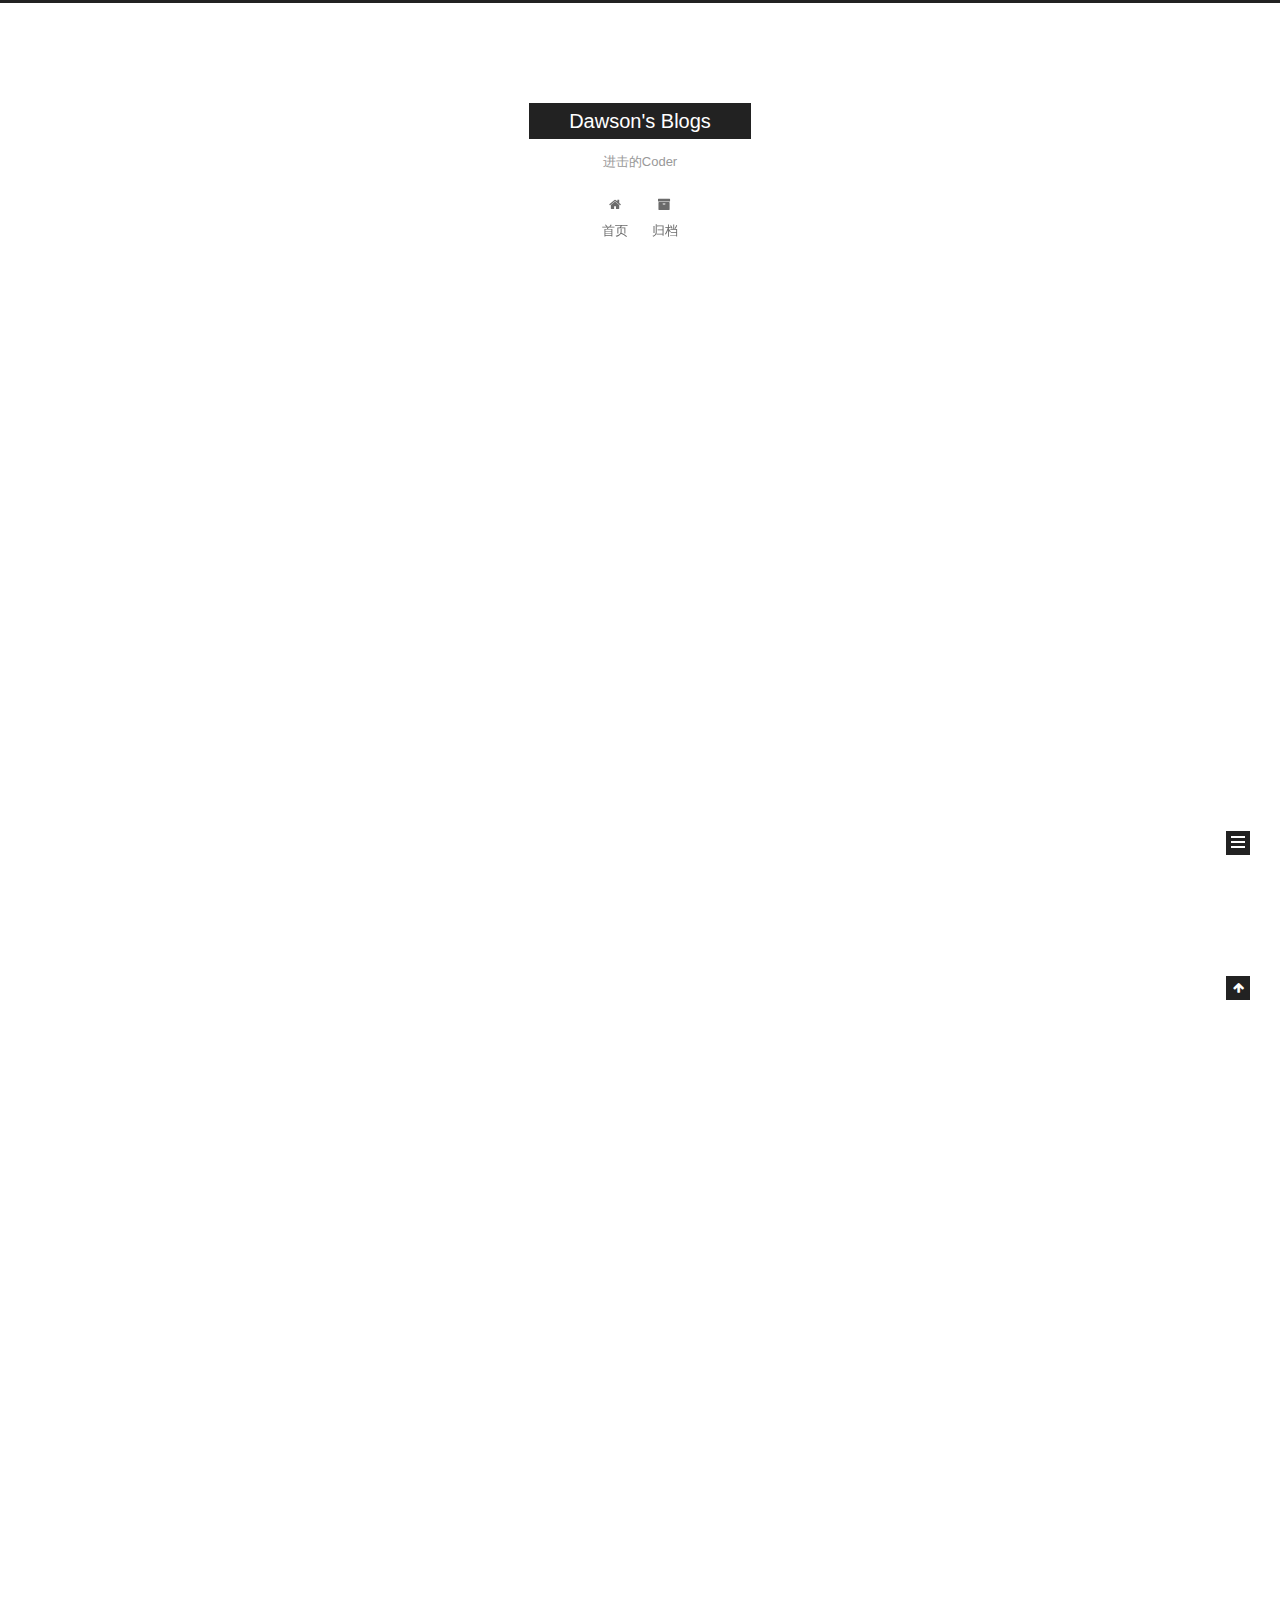
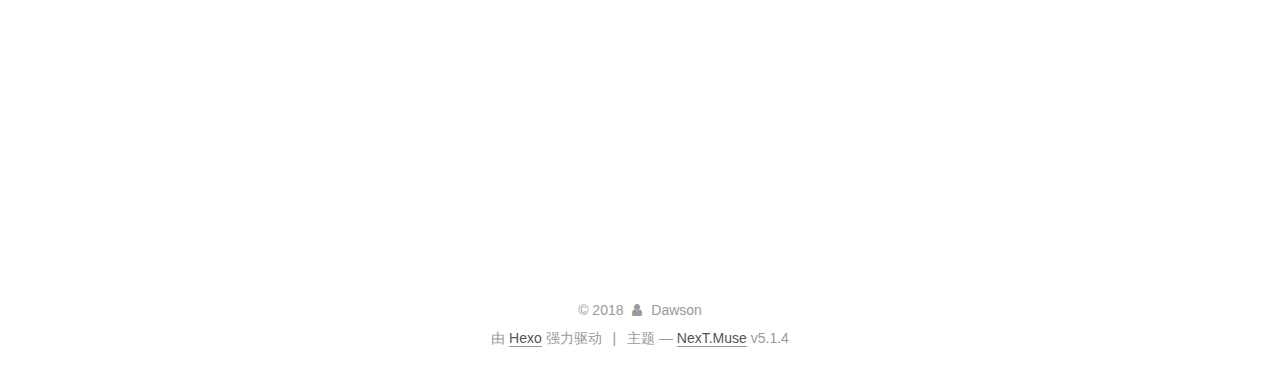
==== commit 16fe5c47: "Site updated: 2018-03-21 13:50:15" ====
--- a/index.html
+++ b/index.html
@@ -353,134 +353,6 @@
 
 
     
-      
-
-  
-
-  
-  
-  
-
-  <article class="post post-type-normal" itemscope itemtype="http://schema.org/Article">
-  
-  
-  
-  <div class="post-block">
-    <link itemprop="mainEntityOfPage" href="http://yoursite.com/2018/03/21/hello-world/">
-
-    <span hidden itemprop="author" itemscope itemtype="http://schema.org/Person">
-      <meta itemprop="name" content="Dawson">
-      <meta itemprop="description" content="">
-      <meta itemprop="image" content="/images/avatar.gif">
-    </span>
-
-    <span hidden itemprop="publisher" itemscope itemtype="http://schema.org/Organization">
-      <meta itemprop="name" content="Dawson's Blogs">
-    </span>
-
-    
-      <header class="post-header">
-
-        
-        
-          <h1 class="post-title" itemprop="name headline">
-                
-                <a class="post-title-link" href="/2018/03/21/hello-world/" itemprop="url">Hello World</a></h1>
-        
-
-        <div class="post-meta">
-          <span class="post-time">
-            
-              <span class="post-meta-item-icon">
-                <i class="fa fa-calendar-o"></i>
-              </span>
-              
-                <span class="post-meta-item-text">发表于</span>
-              
-              <time title="创建于" itemprop="dateCreated datePublished" datetime="2018-03-21T10:50:34+08:00">
-                2018-03-21
-              </time>
-            
-
-            
-
-            
-          </span>
-
-          
-
-          
-            
-          
-
-          
-          
-
-          
-
-          
-
-          
-
-        </div>
-      </header>
-    
-
-    
-    
-    
-    <div class="post-body" itemprop="articleBody">
-
-      
-      
-
-      
-        
-          
-            <p>Welcome to <a href="https://hexo.io/" target="_blank" rel="noopener">Hexo</a>! This is your very first post. Check <a href="https://hexo.io/docs/" target="_blank" rel="noopener">documentation</a> for more info. If you get any problems when using Hexo, you can find the answer in <a href="https://hexo.io/docs/troubleshooting.html" target="_blank" rel="noopener">troubleshooting</a> or you can ask me on <a href="https://github.com/hexojs/hexo/issues" target="_blank" rel="noopener">GitHub</a>.</p>
-<h2 id="Quick-Start"><a href="#Quick-Start" class="headerlink" title="Quick Start"></a>Quick Start</h2><h3 id="Create-a-new-post"><a href="#Create-a-new-post" class="headerlink" title="Create a new post"></a>Create a new post</h3><figure class="highlight bash"><table><tr><td class="gutter"><pre><span class="line">1</span><br></pre></td><td class="code"><pre><span class="line">$ hexo new <span class="string">"My New Post"</span></span><br></pre></td></tr></table></figure>
-<p>More info: <a href="https://hexo.io/docs/writing.html" target="_blank" rel="noopener">Writing</a></p>
-<h3 id="Run-server"><a href="#Run-server" class="headerlink" title="Run server"></a>Run server</h3><figure class="highlight bash"><table><tr><td class="gutter"><pre><span class="line">1</span><br></pre></td><td class="code"><pre><span class="line">$ hexo server</span><br></pre></td></tr></table></figure>
-<p>More info: <a href="https://hexo.io/docs/server.html" target="_blank" rel="noopener">Server</a></p>
-<h3 id="Generate-static-files"><a href="#Generate-static-files" class="headerlink" title="Generate static files"></a>Generate static files</h3><figure class="highlight bash"><table><tr><td class="gutter"><pre><span class="line">1</span><br></pre></td><td class="code"><pre><span class="line">$ hexo generate</span><br></pre></td></tr></table></figure>
-<p>More info: <a href="https://hexo.io/docs/generating.html" target="_blank" rel="noopener">Generating</a></p>
-<h3 id="Deploy-to-remote-sites"><a href="#Deploy-to-remote-sites" class="headerlink" title="Deploy to remote sites"></a>Deploy to remote sites</h3><figure class="highlight bash"><table><tr><td class="gutter"><pre><span class="line">1</span><br></pre></td><td class="code"><pre><span class="line">$ hexo deploy</span><br></pre></td></tr></table></figure>
-<p>More info: <a href="https://hexo.io/docs/deployment.html" target="_blank" rel="noopener">Deployment</a></p>
-
-          
-        
-      
-    </div>
-    
-    
-    
-
-    
-
-    
-
-    
-
-    <footer class="post-footer">
-      
-
-      
-
-      
-
-      
-      
-        <div class="post-eof"></div>
-      
-    </footer>
-  </div>
-  
-  
-  
-  </article>
-
-
-    
   </section>
 
   
@@ -527,7 +399,7 @@
               
                 <a href="/archives/">
               
-                  <span class="site-state-item-count">2</span>
+                  <span class="site-state-item-count">1</span>
                   <span class="site-state-item-name">日志</span>
                 </a>
               </div>
--- a/css/main.css
+++ b/css/main.css
@@ -1822,7 +1822,7 @@
   width: 4px;
   height: 4px;
   border-radius: 50%;
-  background: #ff5ce0;
+  background: #ff0ee9;
 }
 .links-of-blogroll {
   font-size: 13px;
